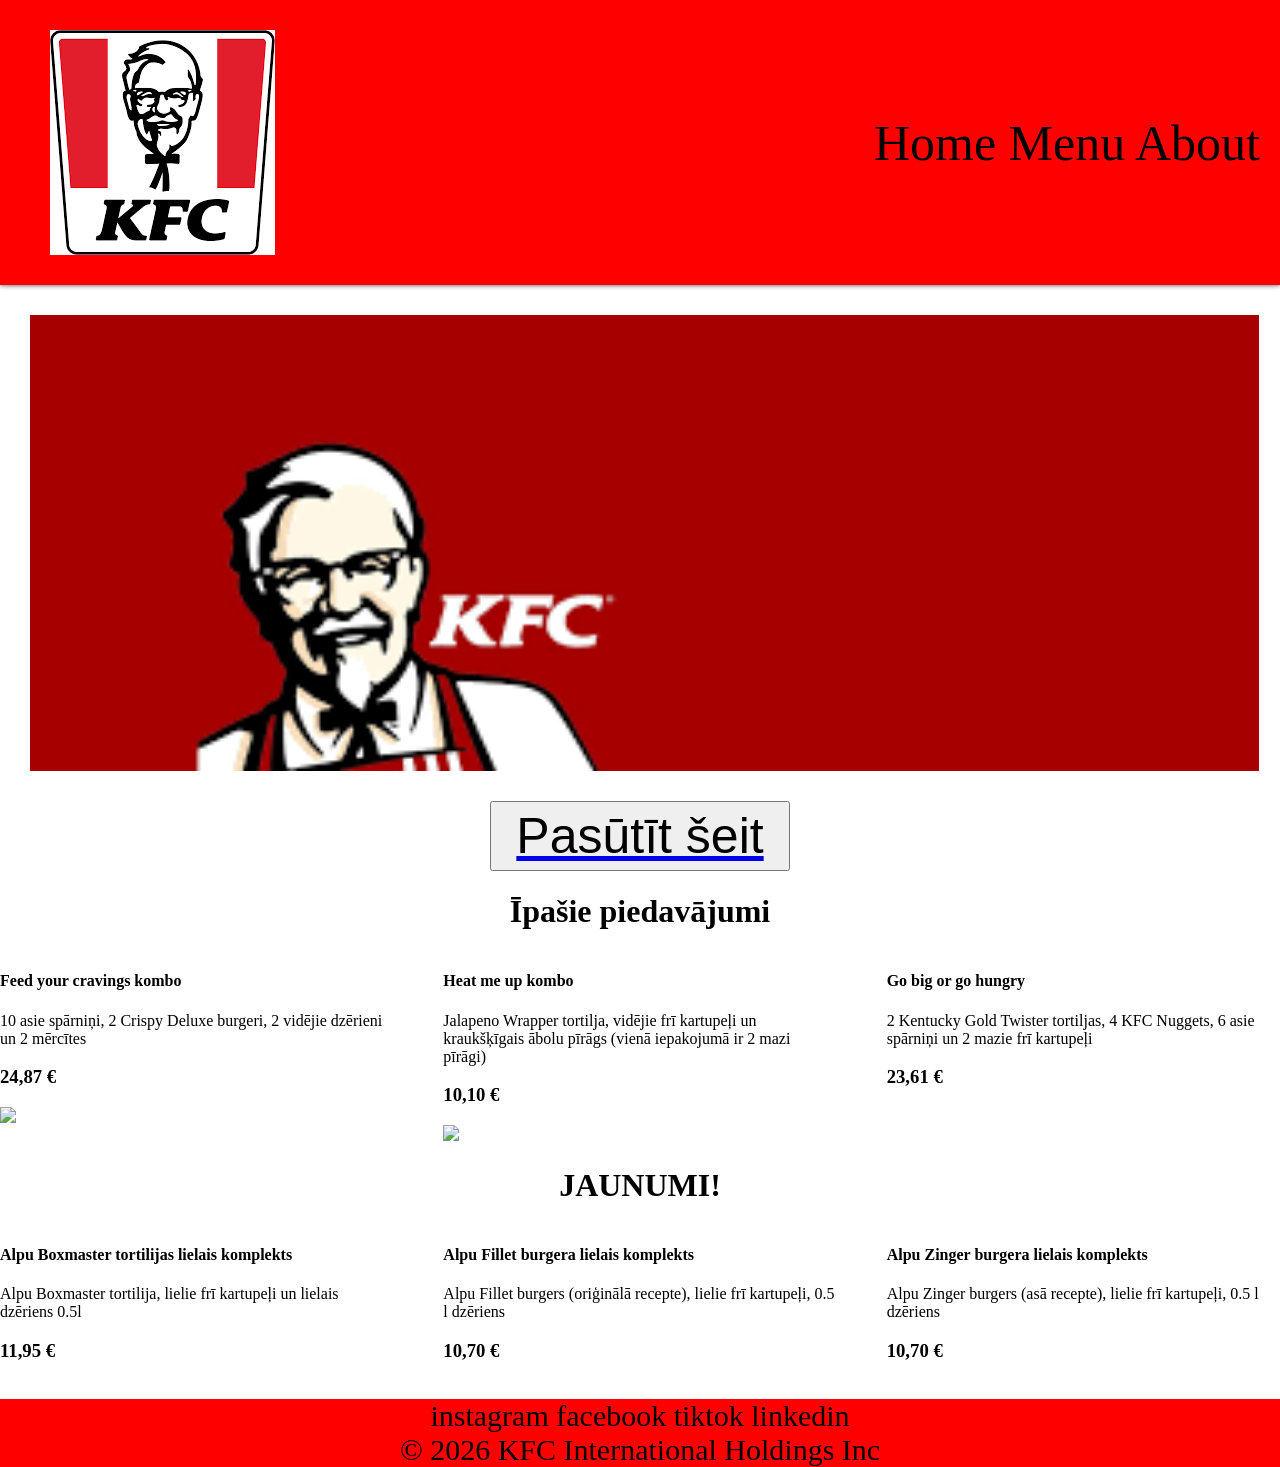
==== index.html @ 99f7d8af "Rename KFC.html to index.html" ====
<!DOCTYPE html>
<html lang="en">
<head>
<title>Restaurant</title>
<link rel="stylesheet" href="StyleKFC.css">
</head>
<body>
    <header>
        <img src="[data-uri]" alt="KFC Logo">
        <form>
            <a href="https://global.kfc.com/">Home</a>
            <a href="https://kfc.lv/en/">Menu</a>
            <a href="https://global.kfc.com/company">About</a>
            </form>
    </header>
    <nav>     
<img src="[data-uri]" alt="">
    </nav>
    <main>
        <a href="https://wolt.com/lv/lva/riga/search?q=KFC&target=venues">
            <button>Pasūtīt šeit</button>
        </a>

        <h1>Īpašie piedavājumi</h1>
        <div class="offers">

            <div class="card">
              <h4>Feed your cravings kombo</h4> 
              <p>10 asie spārniņi, 2 Crispy Deluxe burgeri, 2 vidējie dzērieni un 2 mērcītes</p> <h3>24,87 €</h3>
              <img src="https://imageproxy.wolt.com/menu/menu-images/5da879940f9ec4fe445d004a/efcf650a-fa7f-11f0-9d9f-ce13f0e96512_wolt_20feed_20your_20cravings_20combo.png?w=600">
            </div>
          
            <div class="card">
              <h4>Heat me up kombo</h4>
              <p>Jalapeno Wrapper tortilja, vidējie frī kartupeļi un kraukšķīgais ābolu pīrāgs (vienā iepakojumā ir 2 mazi pīrāgi)</p> <h3>10,10 €</h3>
              <img src="https://imageproxy.wolt.com/menu/menu-images/5da879940f9ec4fe445d004a/efd0b5ae-fa7f-11f0-9d9f-ce13f0e96512_wolt_20heat_20me_20up.png?w=600">
            </div>

            <div class="card">
                <h4>Go big or go hungry</h4>
                <p>2 Kentucky Gold Twister tortiljas, 4 KFC Nuggets, 6 asie spārniņi un 2 mazie frī kartupeļi</p> <h3>23,61 €</h3>
                <img src="https://imageproxy.wolt.com/menu/menu-images/5da879940f9ec4fe445d004a/efd201fc-fa7f-11f0-9d9f-ce13f0e96512_wolt_20go_20big_20or_20go_20hungry.png?w=600" alt="">
            </div>
        </div>
                   <h1>JAUNUMI!</h1>
            
                   <div class="offers">
            <div class="card">
                <h4>Alpu Boxmaster tortilijas lielais komplekts</h4>
                <p>Alpu Boxmaster tortilija, lielie frī kartupeļi un lielais dzēriens 0.5l</p> <h3>11,95 €</h3>
                <img src="https://imageproxy.wolt.com/menu/menu-images/5b0bbd177b1c0f000ba47c51/f94fffdc-badc-11f0-ac01-8a84834fa0e4_wolt_20alpine_20boxmaster_20l_20meal.jpg?w=600" alt="">
            </div>
            <div class="card">
                <h4>Alpu Fillet burgera lielais komplekts</h4>
                <p>Alpu Fillet burgers (oriģinālā recepte), lielie frī kartupeļi, 0.5 l dzēriens</p> <h3>10,70 €</h3>
                <img src="https://imageproxy.wolt.com/menu/menu-images/5b0bbd177b1c0f000ba47c51/f93efde0-badc-11f0-ac01-8a84834fa0e4_wolt_20alpine_20zinger_fillet_20l_20meal.jpg?w=600" alt="">
            </div>
            <div class="card">
                <h4>Alpu Zinger burgera lielais komplekts</h4>
                <p>Alpu Zinger burgers (asā recepte), lielie frī kartupeļi, 0.5 l dzēriens </p> <h3>10,70 €</h3>
                <img src="https://imageproxy.wolt.com/menu/menu-images/5b0bbd177b1c0f000ba47c51/f93efde0-badc-11f0-ac01-8a84834fa0e4_wolt_20alpine_20zinger_fillet_20l_20meal.jpg?w=600" alt="">
            </div>
        </div>
    </main>
    <footer>            <form>
                <a href="https://www.instagram.com/kfc.latvija/">instagram</a>
                <a href="https://www.facebook.com/KFC.Latvija">facebook</a>
                <a href="https://www.tiktok.com/@kfc_latvija">tiktok</a>
                <a href="https://www.linkedin.com/company/kfc-baltics/">linkedin</a>
            </form>
</footer>
    <footer>© 2026 KFC International Holdings Inc</footer>
</body>
</html>
---- StyleKFC.css ----
body {
    background-color: #ffffff;
  margin: 0;
  padding: 0;
}

header{
    display: flex;
    flex-direction: row;
    justify-content: space-between;
    align-items: center;
    padding-inline: 20px;
    background-color: rgb(255, 0, 0);
    box-shadow: 0px 0px 5px 0px rgba(0, 0, 0, 0.75);
    font-size: 50px;
}
header img{
    margin-left: 0;
    display: block;
    padding: 30px;
}

header a {
  color: black;
  text-decoration: none;
  background-color: rgb(255, 0, 0);
  width: 100%;
  text-align: center;
  flex-direction: row;
}
nav img {
   margin: 0;
   display: block;
   padding: 30px;
  align-items: center;
  width: 96%;
  height: 100%;
  display: block;
}
button{
  width: 300px;
  height: 70px;
  font-size: 50px;
}
main button{
  display: block;
  margin: auto;
}



.offers{
  display: flex;
  justify-content: space-around;
  gap: 50px;
}

.card{
  width: 450px;
}

.card img{
  width: 100%;
}

h1{
  text-align: center;
}
footer{
display: flex;
color: black;
justify-content: center;
background-color: rgb(255, 0, 0);
font-size: 30px;
text-decoration: none;
}
footer a{
  color: black;
  text-decoration: none;
}
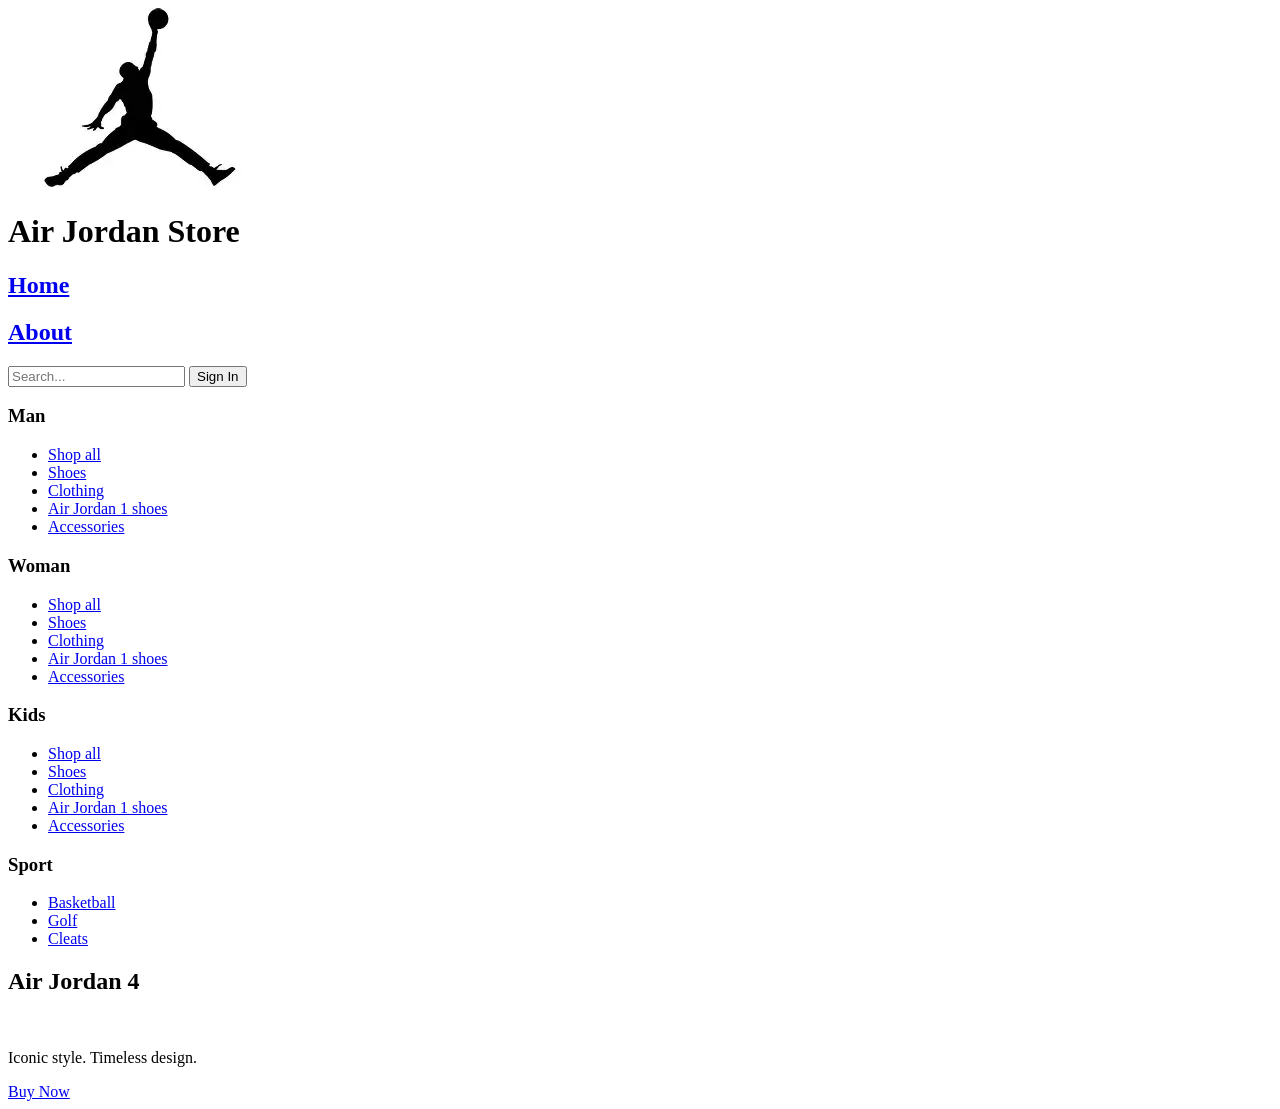
==== commit f5fcb3ec: "Pievienoju mājaslapu drēbju veikalam" ====
--- a/index.html
+++ b/index.html
@@ -1,74 +1,69 @@
 <!DOCTYPE html>
 <html lang="en">
 <head>
-<title>Restaurant</title>
-<link rel="stylesheet" href="StyleKFC.css">
+    <meta charset="UTF-8">
+    <meta name="viewport" content="width=device-width, initial-scale=1.0">
+    <link rel="stylesheet" href="main.css">
+    <title>Document</title>
 </head>
 <body>
     <header>
-        <img src="[data-uri]" alt="KFC Logo">
-        <form>
-            <a href="https://global.kfc.com/">Home</a>
-            <a href="https://kfc.lv/en/">Menu</a>
-            <a href="https://global.kfc.com/company">About</a>
-            </form>
+        <img src="[data-uri]" alt="Jordan logo">
+       <h1>Air Jordan Store</h1>
+        <a href="https://www.nike.com/jordan"><h2>Home</h2></a>
+        <a href="https://en.wikipedia.org/wiki/Air_Jordan"><h2>About</h2></a>
+        <input type="text" placeholder="Search..." class="search-bar">
+        <a href="https://accounts.nike.com/lookup?client_id=4fd2d5e7db76e0f85a6bb56721bd51df&redirect_uri=https://www.nike.com/auth/login&response_type=code&scope=openid%20nike.digital%20profile%20email%20phone%20flow%20country&state=5dd7658aee6a4a908328cdfddc42a113&ui_locales=en-US&code_challenge=cQ7cq3FR-IwL6ada1iKkRweam5x-0pwlZRvOvP4HV8w&code_challenge_method=S256">
+        <button>Sign In</button>
+            </a>
     </header>
-    <nav>     
-<img src="[data-uri]" alt="">
+    <nav>
+        <div>
+            <h3>Man</h3>
+        <ul class="menu">
+        <li><a href="https://www.nike.com/w/mens-jordan-37eefznik1" class="Man">Shop all</a></li>
+        <li><a href="https://www.nike.com/w/jordan-shoes-37eefzy7ok" class="Man">Shoes</a></li>
+        <li><a href="https://www.nike.com/w/mens-jordan-clothing-37eefz6ymx6znik1" class="Man">Clothing</a></li>
+        <li><a href="https://www.nike.com/w/mens-jordan-1-shoes-4fokyznik1zy7ok" class="Man">Air Jordan 1 shoes</a></li>
+        <li><a href="https://www.nike.com/w/jordan-accessories-equipment-37eefzawwpw" class="Man">Accessories</a></li>
+        </ul>
+        </div>
+        <div>
+            <h3>Woman</h3>
+        <ul class="menu">
+        <li><a href="https://www.nike.com/w/womens-jordan-37eefz5e1x6" class="Woman">Shop all</a></li>
+        <li><a href="https://www.nike.com/w/womens-jordan-shoes-37eefz5e1x6zy7ok" class="Woman">Shoes</a></li>
+        <li><a href="https://www.nike.com/w/womens-jordan-clothing-37eefz5e1x6z6ymx6" class="Woman">Clothing</a></li>
+        <li><a href="https://www.nike.com/w/womens-jordan-1-shoes-4fokyz5e1x6zy7ok" class="Woman">Air Jordan 1 shoes</a></li>
+        <li><a href="https://www.nike.com/w/jordan-accessories-equipment-37eefzawwpw" class="Woman">Accessories</a></li>
+        </ul>
+        </div>
+        <div>
+            <h3>Kids</h3>
+            <ul class="menu">
+                <li><a href="https://www.nike.com/w/kids-jordan-37eefzv4dh" class="kids">Shop all</a></li>
+                <li><a href="https://www.nike.com/w/kids-jordan-shoes-37eefzv4dhzy7ok" class="kids">Shoes</a></li>
+                <li><a href="https://www.nike.com/w/kids-jordan-clothing-37eefz6ymx6zv4dh" class="kids">Clothing</a></li>
+                <li><a href="https://www.nike.com/w/jordan-1-shoes-1onraz3aqegz4fokyzy7ok" class="kids">Air Jordan 1 shoes</a></li>
+                <li><a href="https://www.nike.com/w/jordan-accessories-equipment-37eefzawwpw" class="kids">Accessories</a></li>
+            </ul>
+        </div>
+        <div>
+            <h3>Sport</h3>
+            <ul class="menu">
+                <li><a href="https://www.nike.com/w/jordan-basketball-37eefz3glsm">Basketball</a></li>
+                <li><a href="https://www.nike.com/w/jordan-golf-23q9wz37eef">Golf</a></li>
+                <li><a href="https://www.nike.com/w/jordan-cleats-spikes-37eefz5ufbh">Cleats</a></li>
+            </ul>
+        </div>
     </nav>
-    <main>
-        <a href="https://wolt.com/lv/lva/riga/search?q=KFC&target=venues">
-            <button>Pasūtīt šeit</button>
-        </a>
-
-        <h1>Īpašie piedavājumi</h1>
-        <div class="offers">
-
-            <div class="card">
-              <h4>Feed your cravings kombo</h4> 
-              <p>10 asie spārniņi, 2 Crispy Deluxe burgeri, 2 vidējie dzērieni un 2 mērcītes</p> <h3>24,87 €</h3>
-              <img src="https://imageproxy.wolt.com/menu/menu-images/5da879940f9ec4fe445d004a/efcf650a-fa7f-11f0-9d9f-ce13f0e96512_wolt_20feed_20your_20cravings_20combo.png?w=600">
-            </div>
-          
-            <div class="card">
-              <h4>Heat me up kombo</h4>
-              <p>Jalapeno Wrapper tortilja, vidējie frī kartupeļi un kraukšķīgais ābolu pīrāgs (vienā iepakojumā ir 2 mazi pīrāgi)</p> <h3>10,10 €</h3>
-              <img src="https://imageproxy.wolt.com/menu/menu-images/5da879940f9ec4fe445d004a/efd0b5ae-fa7f-11f0-9d9f-ce13f0e96512_wolt_20heat_20me_20up.png?w=600">
-            </div>
-
-            <div class="card">
-                <h4>Go big or go hungry</h4>
-                <p>2 Kentucky Gold Twister tortiljas, 4 KFC Nuggets, 6 asie spārniņi un 2 mazie frī kartupeļi</p> <h3>23,61 €</h3>
-                <img src="https://imageproxy.wolt.com/menu/menu-images/5da879940f9ec4fe445d004a/efd201fc-fa7f-11f0-9d9f-ce13f0e96512_wolt_20go_20big_20or_20go_20hungry.png?w=600" alt="">
-            </div>
-        </div>
-                   <h1>JAUNUMI!</h1>
-            
-                   <div class="offers">
-            <div class="card">
-                <h4>Alpu Boxmaster tortilijas lielais komplekts</h4>
-                <p>Alpu Boxmaster tortilija, lielie frī kartupeļi un lielais dzēriens 0.5l</p> <h3>11,95 €</h3>
-                <img src="https://imageproxy.wolt.com/menu/menu-images/5b0bbd177b1c0f000ba47c51/f94fffdc-badc-11f0-ac01-8a84834fa0e4_wolt_20alpine_20boxmaster_20l_20meal.jpg?w=600" alt="">
-            </div>
-            <div class="card">
-                <h4>Alpu Fillet burgera lielais komplekts</h4>
-                <p>Alpu Fillet burgers (oriģinālā recepte), lielie frī kartupeļi, 0.5 l dzēriens</p> <h3>10,70 €</h3>
-                <img src="https://imageproxy.wolt.com/menu/menu-images/5b0bbd177b1c0f000ba47c51/f93efde0-badc-11f0-ac01-8a84834fa0e4_wolt_20alpine_20zinger_fillet_20l_20meal.jpg?w=600" alt="">
-            </div>
-            <div class="card">
-                <h4>Alpu Zinger burgera lielais komplekts</h4>
-                <p>Alpu Zinger burgers (asā recepte), lielie frī kartupeļi, 0.5 l dzēriens </p> <h3>10,70 €</h3>
-                <img src="https://imageproxy.wolt.com/menu/menu-images/5b0bbd177b1c0f000ba47c51/f93efde0-badc-11f0-ac01-8a84834fa0e4_wolt_20alpine_20zinger_fillet_20l_20meal.jpg?w=600" alt="">
-            </div>
-        </div>
-    </main>
-    <footer>            <form>
-                <a href="https://www.instagram.com/kfc.latvija/">instagram</a>
-                <a href="https://www.facebook.com/KFC.Latvija">facebook</a>
-                <a href="https://www.tiktok.com/@kfc_latvija">tiktok</a>
-                <a href="https://www.linkedin.com/company/kfc-baltics/">linkedin</a>
-            </form>
-</footer>
-    <footer>© 2026 KFC International Holdings Inc</footer>
+    <section class="hero">
+     <div class="hero-content">
+    <h1>Air Jordan 4</h1>
+    <img src="" alt="">
+    <p>Iconic style. Timeless design.</p>
+    <a href="https://www.nike.com/t/air-jordan-4-retro-flight-club-mens-shoes-PlqxvPPn/IM4002-100" class="btn">Buy Now</a>
+  </div>
+</section>
 </body>
-</html>
+</html>
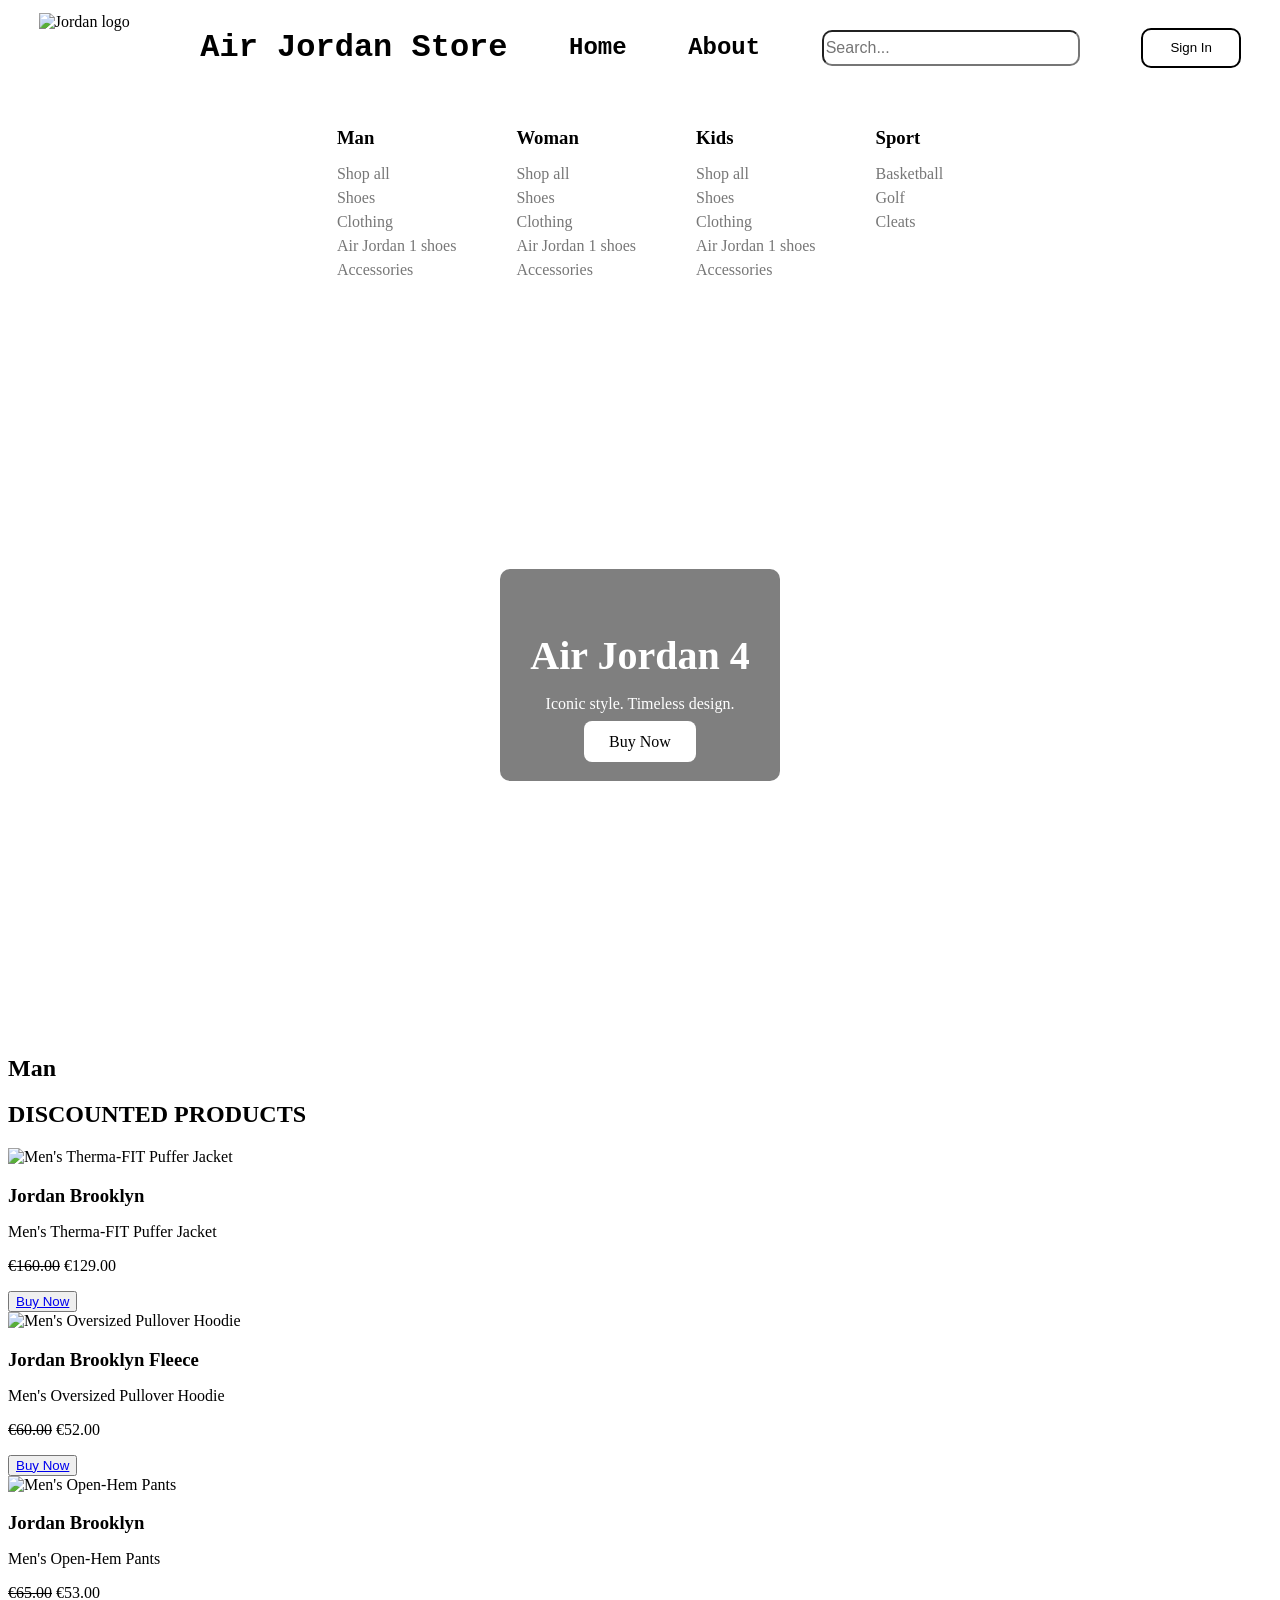
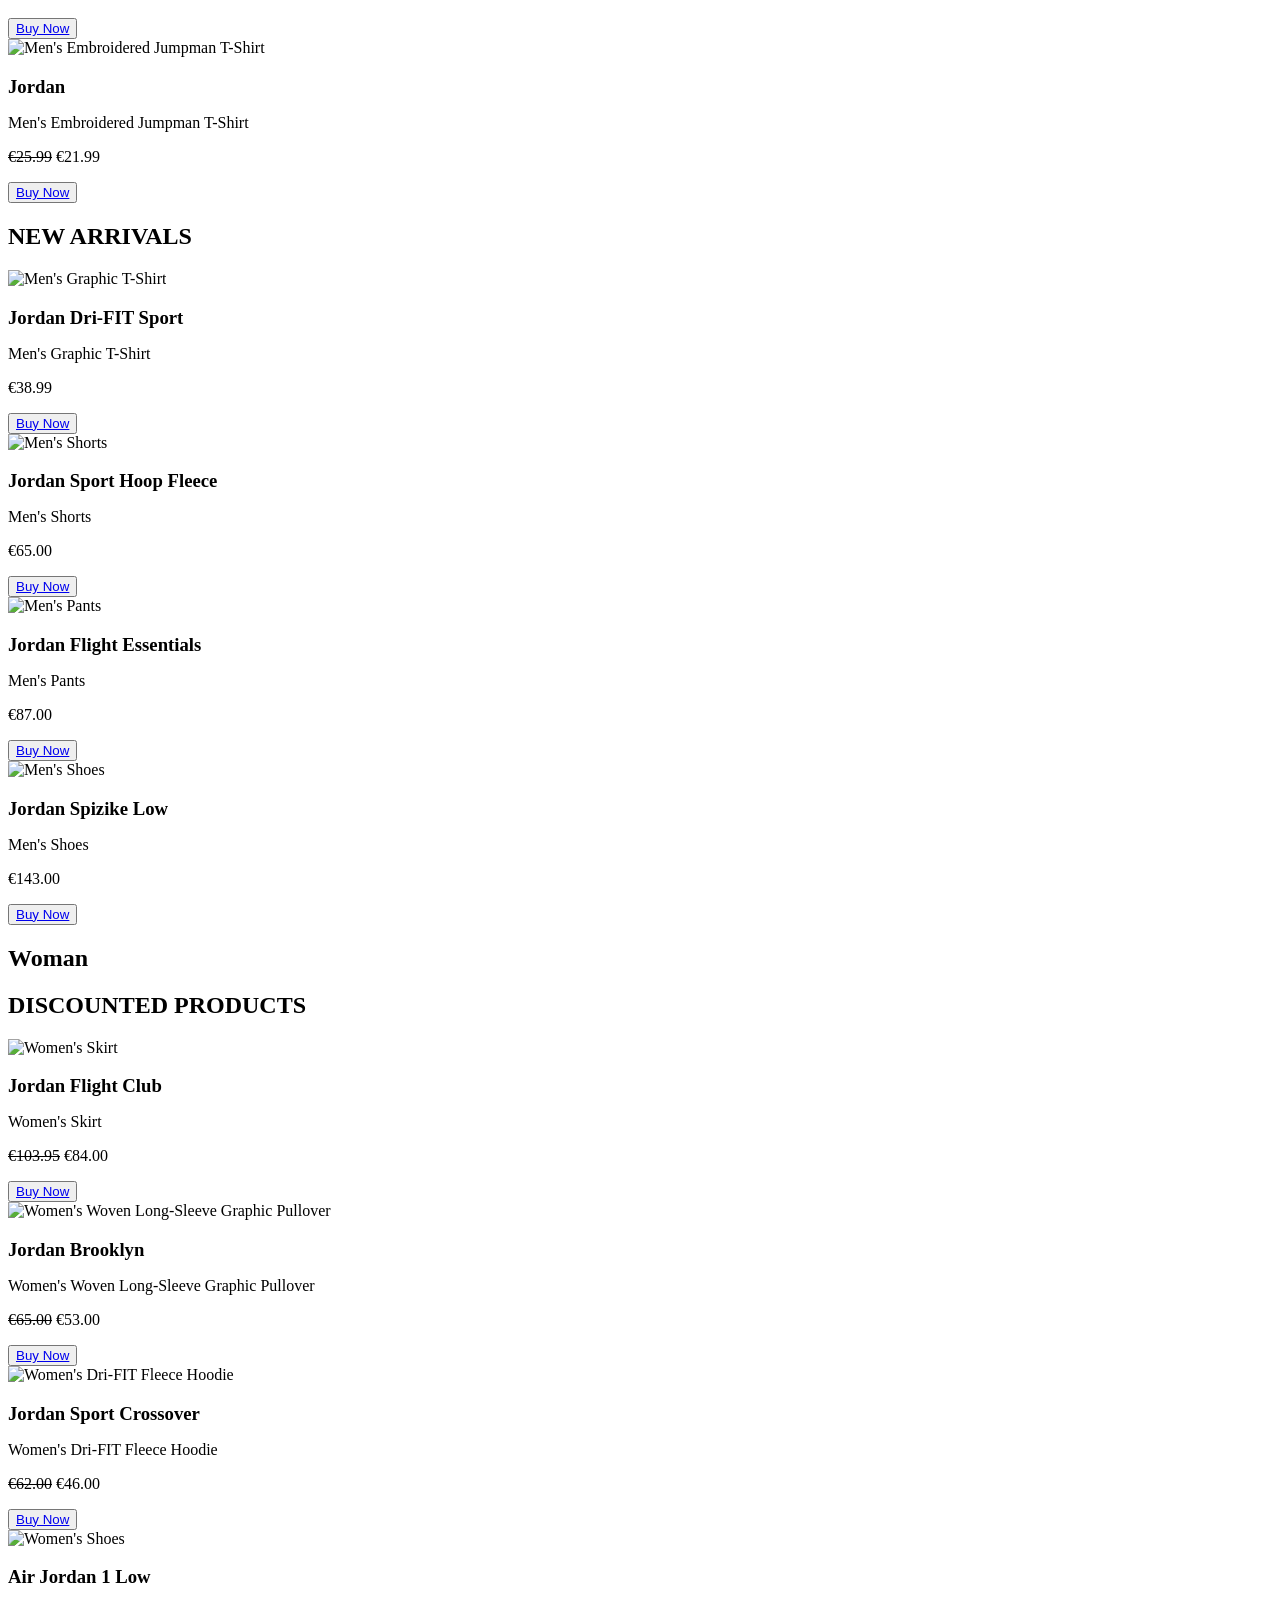
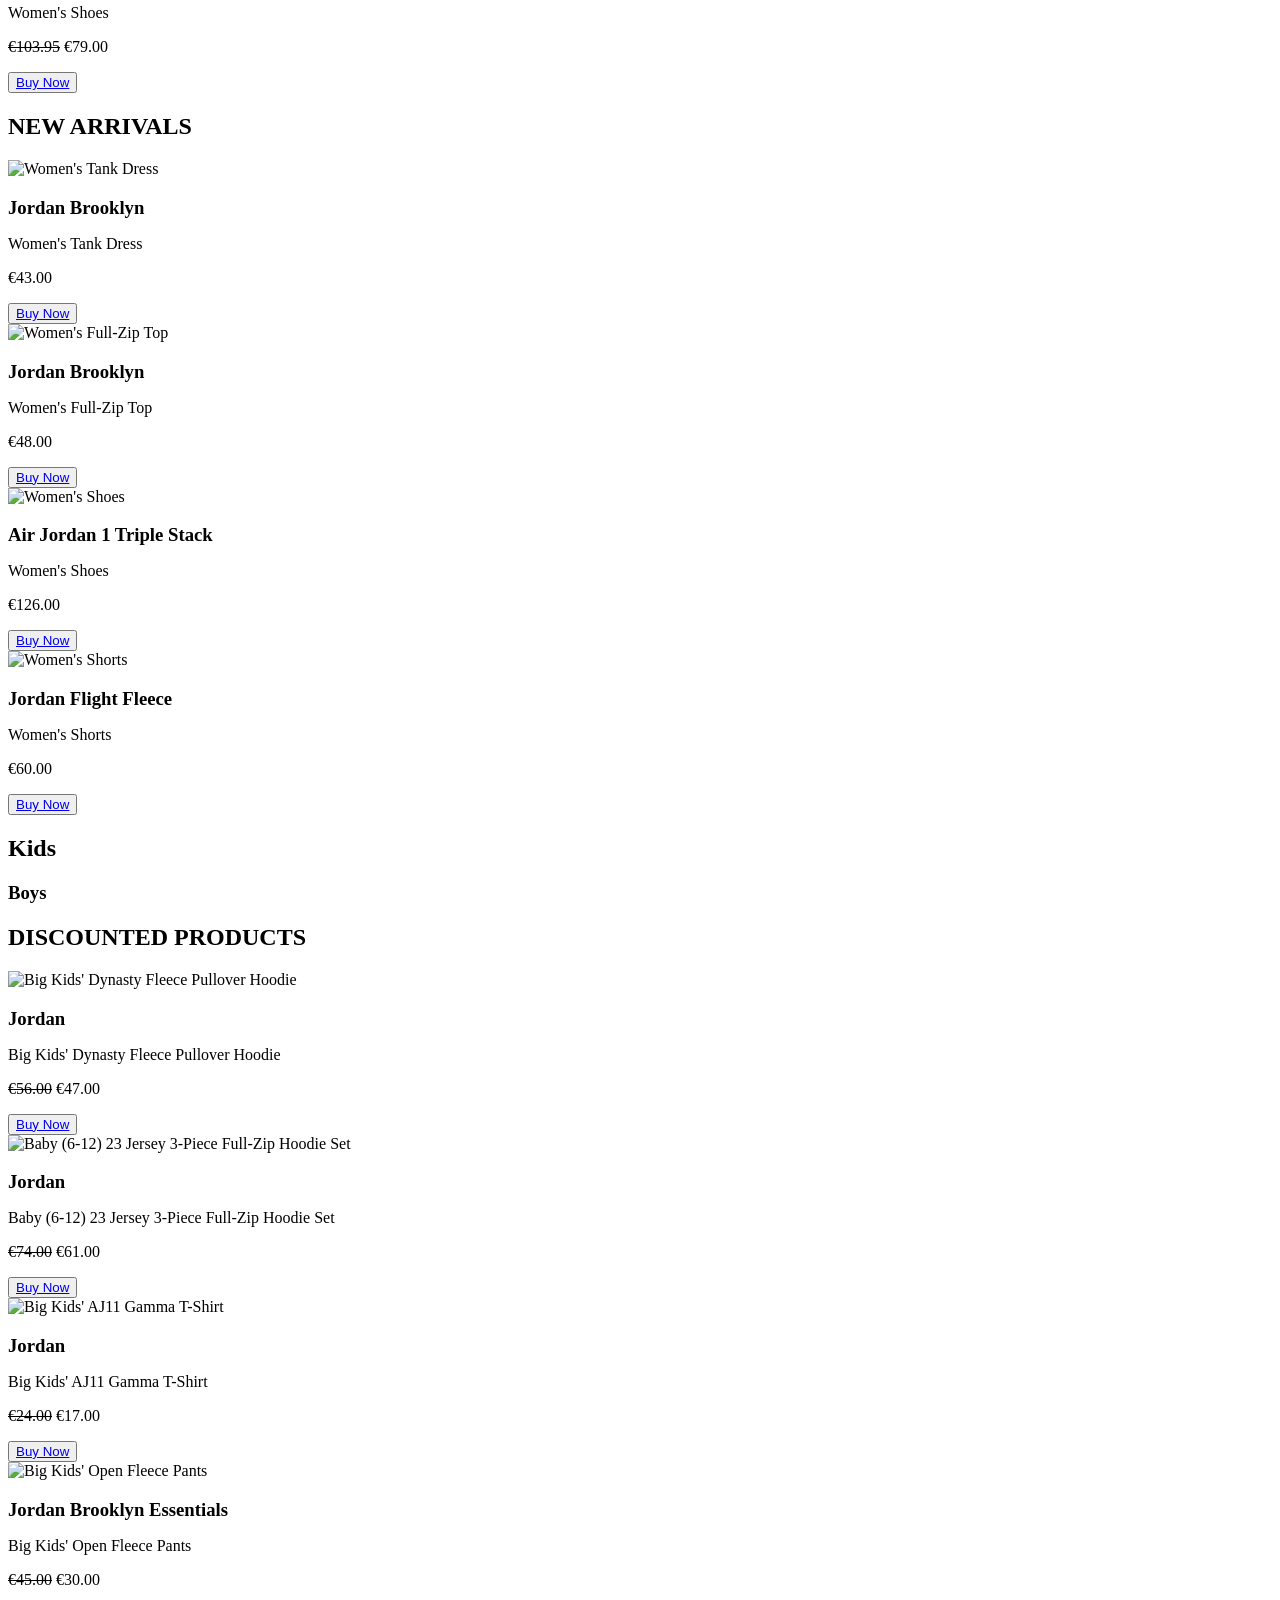
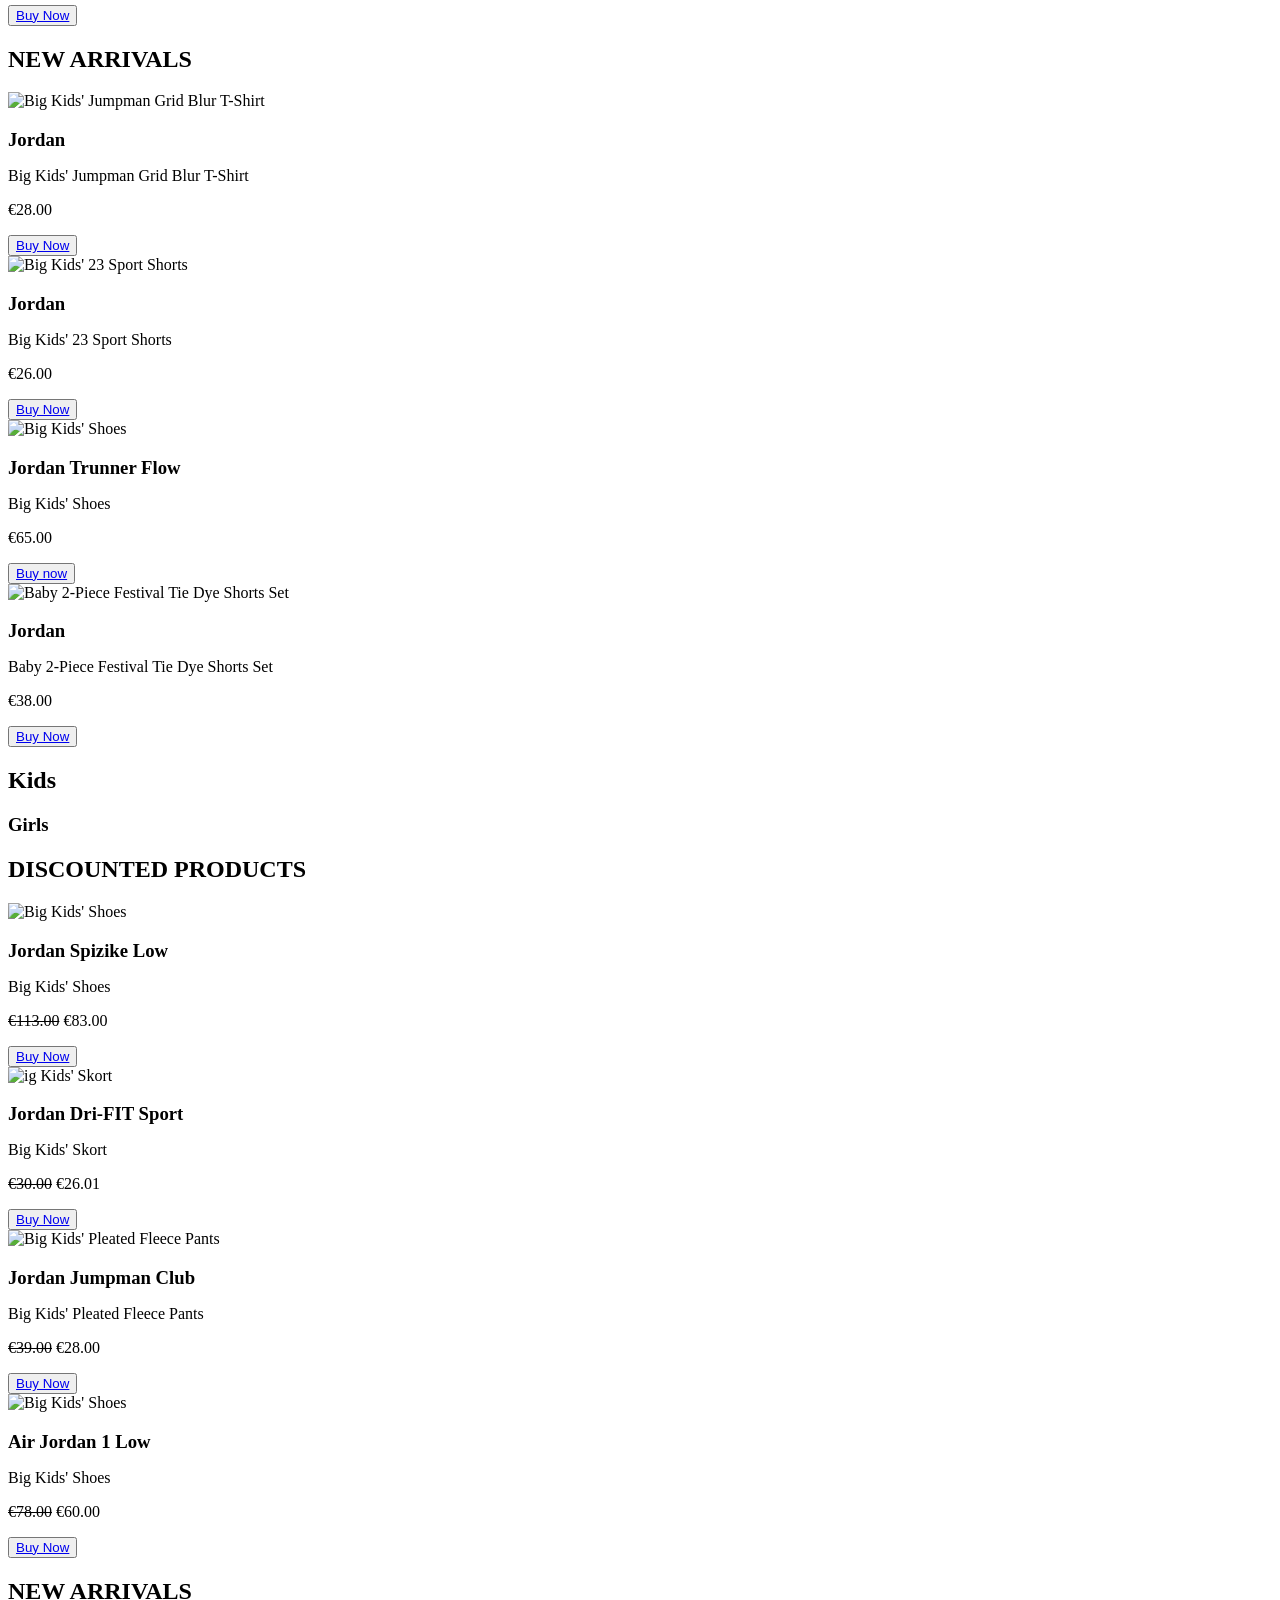
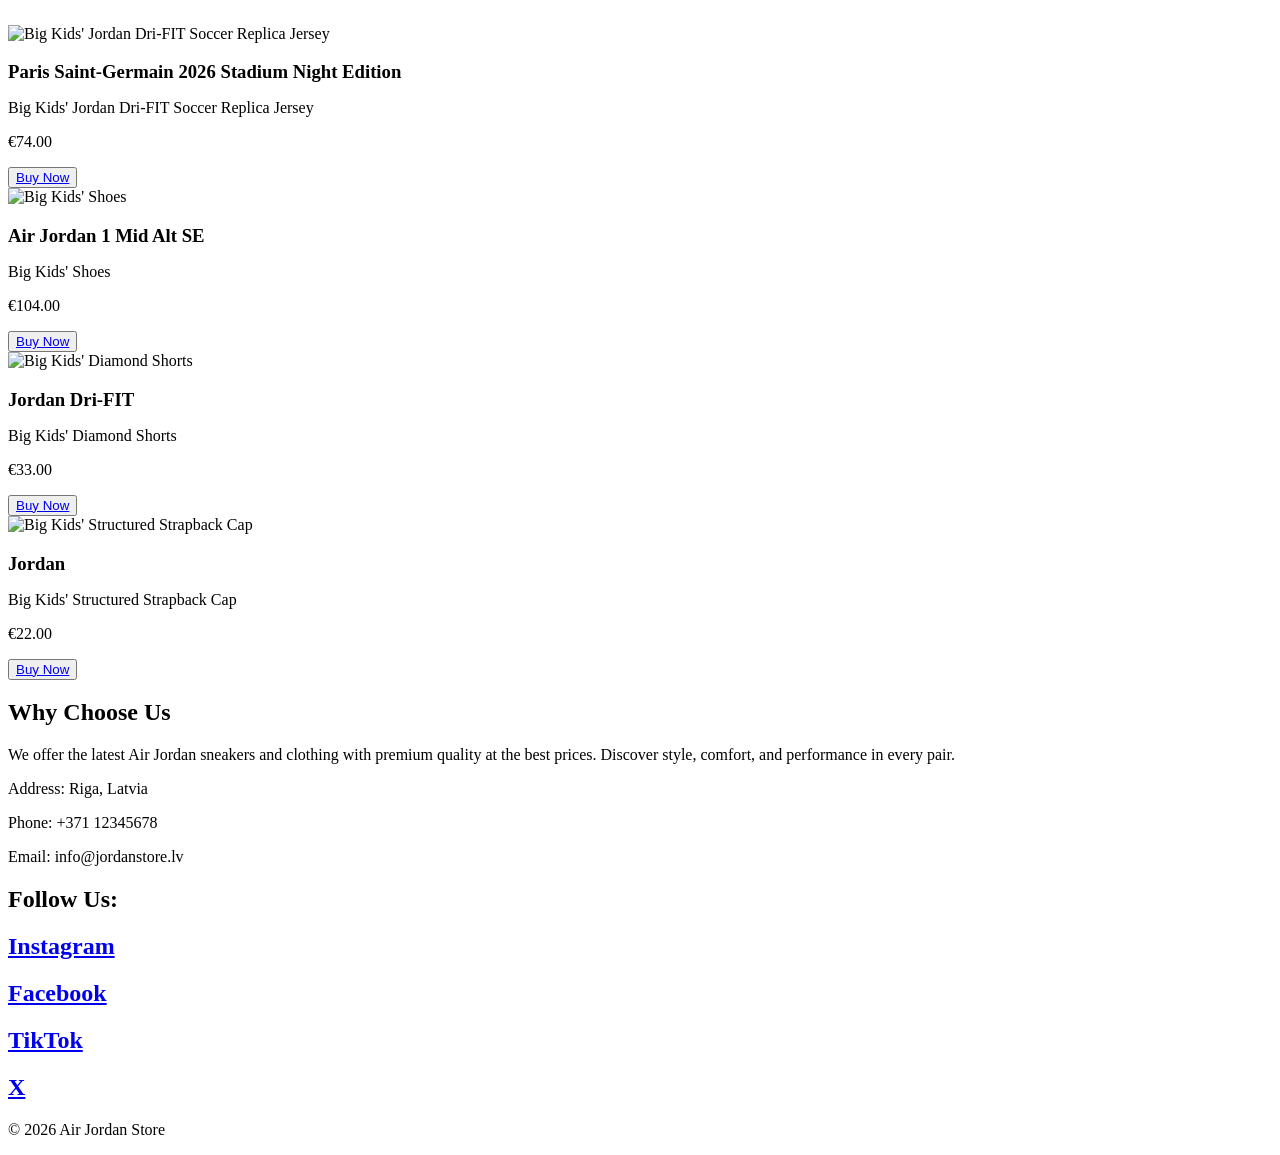
==== commit 74a6f23a: "Pabeidzu galveno mājaslapas saturu" ====
--- a/index.html
+++ b/index.html
@@ -8,7 +8,7 @@
 </head>
 <body>
     <header>
-        <img src="[data-uri]" alt="Jordan logo">
+        <img src="sticker.webp" alt="Jordan logo">
        <h1>Air Jordan Store</h1>
         <a href="https://www.nike.com/jordan"><h2>Home</h2></a>
         <a href="https://en.wikipedia.org/wiki/Air_Jordan"><h2>About</h2></a>
@@ -57,13 +57,348 @@
             </ul>
         </div>
     </nav>
+    <main>
     <section class="hero">
      <div class="hero-content">
     <h1>Air Jordan 4</h1>
-    <img src="" alt="">
     <p>Iconic style. Timeless design.</p>
     <a href="https://www.nike.com/t/air-jordan-4-retro-flight-club-mens-shoes-PlqxvPPn/IM4002-100" class="btn">Buy Now</a>
   </div>
 </section>
+<section class="products-section">
+    <h1>Man</h1>
+  <h2>DISCOUNTED PRODUCTS</h2>
+
+  <div class="products-row">
+    <div class="product-card">
+      <img src="https://static.nike.com/a/images/t_web_pdp_535_v2/f_auto,u_126ab356-44d8-4a06-89b4-fcdcc8df0245,c_scale,fl_relative,w_1.0,h_1.0,fl_layer_apply/fd023647-1fa1-49a8-a5eb-e1b20311a7a3/M+J+BRK+PUFFER+JKT.png" alt="Men's Therma-FIT Puffer Jacket">
+      <h3>Jordan Brooklyn</h3>
+      <p>Men's Therma-FIT Puffer Jacket</p>
+      <p><del>€160.00</del> €129.00</p>
+      <button><a href="https://www.nike.com/t/jordan-brooklyn-mens-therma-fit-puffer-jacket-SKwkR1/HV0532-010">Buy Now</a></button>
+    </div>
+
+    <div class="product-card">
+      <img src="https://static.nike.com/a/images/t_web_pdp_535_v2/f_auto,u_126ab356-44d8-4a06-89b4-fcdcc8df0245,c_scale,fl_relative,w_1.0,h_1.0,fl_layer_apply/6db3980e-b977-4542-9789-cab8ea3cbe88/M+J+BRK+OVS+PO+HD.png" alt="Men's Oversized Pullover Hoodie">
+      <h3>Jordan Brooklyn Fleece</h3>
+      <p>Men's Oversized Pullover Hoodie</p>
+      <p><del>€60.00</del> €52.00</p>
+     <button><a href="https://www.nike.com/t/jordan-brooklyn-fleece-mens-oversized-pullover-hoodie-8TFjCq/IB7235-497">Buy Now</a></button>
+    </div>
+
+    <div class="product-card">
+      <img src="https://static.nike.com/a/images/t_web_pdp_535_v2/f_auto,u_126ab356-44d8-4a06-89b4-fcdcc8df0245,c_scale,fl_relative,w_1.0,h_1.0,fl_layer_apply/d90442b3-778d-435c-852e-e81a9b81895d/M+J+BRK+VT+OH+PNT+BB.png" alt="Men's Open-Hem Pants">
+      <h3>Jordan Brooklyn</h3>
+      <p>Men's Open-Hem Pants</p>
+      <p><del>€65.00</del> €53.00</p>
+      <button><a href="https://www.nike.com/t/jordan-brooklyn-mens-open-hem-pants-mq9ZyvzS/IO9825-050">Buy Now</a></button>
+    </div>
+
+    <div class="product-card">
+      <img src="https://static.nike.com/a/images/t_web_pdp_535_v2/f_auto,u_126ab356-44d8-4a06-89b4-fcdcc8df0245,c_scale,fl_relative,w_1.0,h_1.0,fl_layer_apply/66d23bfa-af49-4c2c-b9fa-54a453a5844b/M+J+JUMPMAN+EMB+SS+CREW.png" alt="Men's Embroidered Jumpman T-Shirt">
+      <h3>Jordan</h3>
+      <p>Men's Embroidered Jumpman T-Shirt</p>
+      <p><del>€25.99</del> €21.99</p>
+      <button><a href="https://www.nike.com/t/jordan-mens-embroidered-jumpman-t-shirt-mYGbDaiy/IF5566-464">Buy Now</a></button>
+    </div>
+  </div>
+</section>
+
+<section class="products-section">
+  <h2>NEW ARRIVALS</h2>
+
+  <div class="products-row">
+    <div class="product-card">
+      <img src="https://static.nike.com/a/images/t_web_pdp_535_v2/f_auto,u_126ab356-44d8-4a06-89b4-fcdcc8df0245,c_scale,fl_relative,w_1.0,h_1.0,fl_layer_apply/e1f2e4c6-4c66-4bdc-801e-56c24503140a/M+J+DF+SPT+STMT+GFX+SS+CREW.png" alt="Men's Graphic T-Shirt">
+      <h3>Jordan Dri-FIT Sport</h3>
+      <p>Men's Graphic T-Shirt</p>
+      <p>€38.99</p>
+      <button><a href="https://www.nike.com/t/jordan-dri-fit-sport-mens-graphic-t-shirt-nLvKG4Dh/IV2018-010">Buy Now</a></button>
+    </div>
+
+    <div class="product-card">
+      <img src="https://static.nike.com/a/images/t_web_pdp_535_v2/f_auto,u_126ab356-44d8-4a06-89b4-fcdcc8df0245,c_scale,fl_relative,w_1.0,h_1.0,fl_layer_apply/07134dc4-5089-4fb1-a9c2-af76aec30571/M+J+DF+SPT+HOOP+FLC+SHORT.png" alt="Men's Shorts">
+      <h3>Jordan Sport Hoop Fleece </h3>
+      <p>Men's Shorts</p>
+      <p>€65.00</p>
+      <button><a href="https://www.nike.com/t/jordan-sport-hoop-fleece-mens-shorts-4bNY8mOo/IQ3800-050">Buy Now</a></button>
+    </div>
+
+    <div class="product-card">
+      <img src="https://static.nike.com/a/images/t_web_pdp_535_v2/f_auto,u_126ab356-44d8-4a06-89b4-fcdcc8df0245,c_scale,fl_relative,w_1.0,h_1.0,fl_layer_apply/e0b67f3c-743b-42c5-bcd9-c19062d98a4a/M+J+FLT+ESS+PANT.png" alt="Men's Pants">
+      <h3>Jordan Flight Essentials</h3>
+      <p>Men's Pants</p>
+      <p>€87.00</p>
+      <button><a href="https://www.nike.com/t/jordan-flight-essentials-mens-pants-6Y32qgxb/IF1818-247">Buy Now</a></button>
+    </div>
+
+    <div class="product-card">
+      <img src="https://static.nike.com/a/images/t_web_pdp_535_v2/f_auto,u_126ab356-44d8-4a06-89b4-fcdcc8df0245,c_scale,fl_relative,w_1.0,h_1.0,fl_layer_apply/f014625e-1a1d-4944-8395-46a07841a794/JORDAN+SPIZIKE+LOW.png" alt="Men's Shoes">
+      <h3>Jordan Spizike Low</h3>
+      <p>Men's Shoes</p>
+      <p>€143.00</p>
+      <button><a href="https://www.nike.com/t/jordan-spizike-low-mens-shoes-E3tPjSZP/FQ1759-141">Buy Now</a></button>
+    </div>
+  </div>
+</section>
+<section class="products-section">
+    <h1>Woman</h1>
+  <h2>DISCOUNTED PRODUCTS</h2>
+
+  <div class="products-row">
+    <div class="product-card">
+      <img src="https://static.nike.com/a/images/t_web_pdp_535_v2/f_auto,u_126ab356-44d8-4a06-89b4-fcdcc8df0245,c_scale,fl_relative,w_1.0,h_1.0,fl_layer_apply/93d0fbe6-89f2-4f1c-9155-a22460c0d468/W+J+FLT+CLB+SKIRT.png" alt="Women's Skirt">
+      <h3>Jordan Flight Club</h3>
+      <p>Women's Skirt</p>
+      <p><del>€103.95</del> €84.00</p>
+      <button><a href="https://www.nike.com/t/jordan-flight-club-womens-skirt-Oxr5QIFH/IF0944-110">Buy Now</a></button>
+    </div>
+
+    <div class="product-card">
+      <img src="https://static.nike.com/a/images/t_web_pdp_535_v2/f_auto,u_126ab356-44d8-4a06-89b4-fcdcc8df0245,c_scale,fl_relative,w_1.0,h_1.0,fl_layer_apply/33126451-0c61-4bb4-addb-346aa77582da/W+J+BRK+LS+WOVEN+PO+GFX.png" alt="Women's Woven Long-Sleeve Graphic Pullover">
+      <h3>Jordan Brooklyn</h3>
+      <p>Women's Woven Long-Sleeve Graphic Pullover</p>
+      <p><del>€65.00</del> €53.00</p>
+      <button><a href="https://www.nike.com/t/jordan-brooklyn-womens-woven-long-sleeve-graphic-pullover-GhFchiYU/IF1077-010">Buy Now</a></button>
+    </div>
+
+    <div class="product-card">
+      <img src="https://static.nike.com/a/images/t_web_pdp_535_v2/f_auto,u_126ab356-44d8-4a06-89b4-fcdcc8df0245,c_scale,fl_relative,w_1.0,h_1.0,fl_layer_apply/b0626fac-df02-4b48-ade8-e6eb77b6f275/W+J+SPT+DF+CSVR+FLC+HOODIE.png" alt="Women's Dri-FIT Fleece Hoodie">
+      <h3>Jordan Sport Crossover</h3>
+      <p>Women's Dri-FIT Fleece Hoodie</p>
+      <p><del>€62.00</del> €46.00</p>
+      <button><a href="https://www.nike.com/t/jordan-sport-crossover-womens-dri-fit-fleece-hoodie-3XDZ7b/IB2498-573">Buy Now</a></button>
+    </div>
+
+    <div class="product-card">
+      <img src="https://static.nike.com/a/images/t_web_pdp_535_v2/f_auto,u_126ab356-44d8-4a06-89b4-fcdcc8df0245,c_scale,fl_relative,w_1.0,h_1.0,fl_layer_apply/8a2da5a1-85f0-4534-a135-de00f9e91ed9/WMNS+AIR+JORDAN+1+LOW.png" alt="Women's Shoes">
+      <h3>Air Jordan 1 Low</h3>
+      <p>Women's Shoes</p>
+      <p><del>€103.95</del> €79.00</p>
+      <button><a href="https://www.nike.com/t/air-jordan-1-low-womens-shoes-rJrHLw/DC0774-300">Buy Now</a></button>
+    </div>
+  </div>
+</section>
+
+<section class="products-section">
+  <h2>NEW ARRIVALS</h2>
+
+  <div class="products-row">
+    <div class="product-card">
+      <img src="https://static.nike.com/a/images/t_web_pdp_535_v2/f_auto,u_126ab356-44d8-4a06-89b4-fcdcc8df0245,c_scale,fl_relative,w_1.0,h_1.0,fl_layer_apply/95197109-adbd-4630-a3ba-223774152198/W+J+BRK+ESS+TANK+DRESS.png" alt="Women's Tank Dress">
+      <h3>Jordan Brooklyn</h3>
+      <p>Women's Tank Dress</p>
+      <p>€43.00</p>
+      <button><a href="https://www.nike.com/t/jordan-brooklyn-womens-tank-dress-r2LBU4WK/IF1389-371">Buy Now</a></button>
+    </div>
+
+    <div class="product-card">
+      <img src="https://static.nike.com/a/images/t_web_pdp_535_v2/f_auto,u_126ab356-44d8-4a06-89b4-fcdcc8df0245,c_scale,fl_relative,w_1.0,h_1.0,fl_layer_apply/e20a65ca-40ca-4738-a1a1-46ee49170202/W+J+BRK+SS+FZ+TOP+GFX.png" alt="Women's Full-Zip Top">
+      <h3>Jordan Brooklyn</h3>
+      <p>Women's Full-Zip Top</p>
+      <p>€48.00</p>
+      <button><a href="https://www.nike.com/t/jordan-brooklyn-womens-full-zip-top-QpGXhTtO/IF1375-100">Buy Now</a></button>
+    </div>
+
+    <div class="product-card">
+      <img src="https://static.nike.com/a/images/t_web_pdp_535_v2/f_auto,u_126ab356-44d8-4a06-89b4-fcdcc8df0245,c_scale,fl_relative,w_1.0,h_1.0,fl_layer_apply/0ddcc4bf-da3d-4370-9620-bfe0ee8a42b8/WMNS+AIR+JORDAN+1+TRIPLE+STACK.png" alt="Women's Shoes">
+      <h3>Air Jordan 1 Triple Stack</h3>
+      <p>Women's Shoes</p>
+      <p>€126.00</p>
+      <button><a href="https://www.nike.com/t/air-jordan-1-triple-stack-womens-shoes-yjnkGjEW/HV8288-101">Buy Now</a></button>
+    </div>
+
+    <div class="product-card">
+      <img src="https://static.nike.com/a/images/t_web_pdp_535_v2/f_auto,u_126ab356-44d8-4a06-89b4-fcdcc8df0245,c_scale,fl_relative,w_1.0,h_1.0,fl_layer_apply/d01d17bd-c2f4-473c-8e20-991dd0de97a6/W+J+FLT+FLC+FT+NOV+SHORT.png" alt="Women's Shorts">
+      <h3>Jordan Flight Fleece</h3>
+      <p>Women's Shorts</p>
+      <p>€60.00</p>
+      <button><a href="https://www.nike.com/t/jordan-flight-fleece-womens-shorts-qZSEExWI/IF1154-247">Buy Now</a></button>
+    </div>
+  </div>
+</section>
+
+<section class="products-section">
+    <h1>Kids</h1>
+    <h3>Boys</h3>
+  <h2>DISCOUNTED PRODUCTS</h2>
+
+  <div class="products-row">
+    <div class="product-card">
+      <img src="https://static.nike.com/a/images/t_web_pdp_535_v2/f_auto,u_126ab356-44d8-4a06-89b4-fcdcc8df0245,c_scale,fl_relative,w_1.0,h_1.0,fl_layer_apply/f317e2fb-2dfc-42ca-accc-4816a2598a20/MJ+DYNASTY+FLC+PO+HOODIE.png" alt="Big Kids' Dynasty Fleece Pullover Hoodie">
+      <h3>Jordan</h3>
+      <p>Big Kids' Dynasty Fleece Pullover Hoodie</p>
+      <p><del>€56.00</del> €47.00</p>
+      <button><a href="https://www.nike.com/t/jordan-big-kids-dynasty-fleece-pullover-hoodie-6p83gLQh/95F522-R78">Buy Now</a></button>
+    </div>
+
+    <div class="product-card">
+      <img src="https://static.nike.com/a/images/t_web_pdp_535_v2/f_auto,u_126ab356-44d8-4a06-89b4-fcdcc8df0245,c_scale,fl_relative,w_1.0,h_1.0,fl_layer_apply/46597621-e141-44d1-b9c6-76d4a38ccf9f/MJ+23+JERSEY+FZ+SET.png" alt="Baby (6-12) 23 Jersey 3-Piece Full-Zip Hoodie Set">
+      <h3>Jordan</h3>
+      <p>Baby (6-12) 23 Jersey 3-Piece Full-Zip Hoodie Set</p>
+      <p><del>€74.00</del> €61.00</p>
+      <button><a href="https://www.nike.com/t/jordan-baby-6-12-23-jersey-3-piece-full-zip-hoodie-set-yo1YpQI8/65F182-023">Buy Now</a></button>
+    </div>
+
+    <div class="product-card">
+      <img src="https://static.nike.com/a/images/t_web_pdp_535_v2/f_auto,u_126ab356-44d8-4a06-89b4-fcdcc8df0245,c_scale,fl_relative,w_1.0,h_1.0,fl_layer_apply/c50f4caa-fed7-4fd6-9f1e-64ba10ef6a77/MJ+BRAND+AJ11+GAMMA+SS+TEE.png" alt="Big Kids' AJ11 Gamma T-Shirt">
+      <h3>Jordan</h3>
+      <p>Big Kids' AJ11 Gamma T-Shirt</p>
+      <p><del>€24.00</del> €17.00</p>
+      <button><a href="https://www.nike.com/t/jordan-big-kids-aj11-gamma-t-shirt-TPTU4H6u/95F464-C87">Buy Now</a></button>
+    </div>
+
+    <div class="product-card">
+      <img src="https://static.nike.com/a/images/t_web_pdp_535_v2/f_auto,u_126ab356-44d8-4a06-89b4-fcdcc8df0245,c_scale,fl_relative,w_1.0,h_1.0,fl_layer_apply/035f37aa-5414-413e-8e2e-8fc287f522ae/MJ+BRKLYN+ESS+OPEN+FLC+PAN.png" alt="Big Kids' Open Fleece Pants">
+      <h3>Jordan Brooklyn Essentials</h3>
+      <p>Big Kids' Open Fleece Pants</p>
+      <p><del>€45.00</del> €30.00</p>
+      <button><a href="https://www.nike.com/t/jordan-brooklyn-essentials-big-kids-open-fleece-pants-qQ3ppnld/95F327-023">Buy Now</a></button>
+    </div>
+  </div>
+</section>
+<section class="products-section">
+  <h2>NEW ARRIVALS</h2>
+
+  <div class="products-row">
+    <div class="product-card">
+      <img src="https://static.nike.com/a/images/t_web_pdp_535_v2/f_auto,u_126ab356-44d8-4a06-89b4-fcdcc8df0245,c_scale,fl_relative,w_1.0,h_1.0,fl_layer_apply/ea1cb743-806f-43fd-8255-8d04a0d4d7d9/JUMPMAN+GRID+BLUR.png" alt="Big Kids' Jumpman Grid Blur T-Shirt">
+      <h3>Jordan</h3>
+      <p>Big Kids' Jumpman Grid Blur T-Shirt</p>
+      <p>€28.00</p>
+      <button><a href="https://www.nike.com/t/jordan-big-kids-jumpman-grid-blur-t-shirt-DDVe5R4n/95F634-U89">Buy Now</a></button>
+    </div>
+
+    <div class="product-card">
+      <img src="https://static.nike.com/a/images/t_web_pdp_535_v2/f_auto,u_126ab356-44d8-4a06-89b4-fcdcc8df0245,c_scale,fl_relative,w_1.0,h_1.0,fl_layer_apply/c1473a16-c227-4acc-86f4-abb082d76a49/MJ+23+SPORT+SHORT.png" alt="Big Kids' 23 Sport Shorts">
+      <h3>Jordan</h3>
+      <p>Big Kids' 23 Sport Shorts</p>
+      <p>€26.00</p>
+      <button><a href="https://www.nike.com/t/jordan-big-kids-23-sport-shorts-pdRMmr2C/95F552-U89">Buy Now</a></button>
+    </div>
+
+    <div class="product-card">
+      <img src="https://static.nike.com/a/images/t_web_pdp_535_v2/f_auto,u_126ab356-44d8-4a06-89b4-fcdcc8df0245,c_scale,fl_relative,w_1.0,h_1.0,fl_layer_apply/8e139107-aa88-495c-9edc-aeee4421ca00/JORDAN+TRUNNER+FLOW+%28GS%29.png" alt="Big Kids' Shoes">
+      <h3>Jordan Trunner Flow</h3>
+      <p>Big Kids' Shoes</p>
+      <p>€65.00</p>
+      <button><a href="https://www.nike.com/t/jordan-trunner-flow-big-kids-shoes-G3o9sq3b/IQ7693-003">Buy now</a></button>
+    </div>
+
+    <div class="product-card">
+      <img src="https://static.nike.com/a/images/t_web_pdp_535_v2/f_auto,u_126ab356-44d8-4a06-89b4-fcdcc8df0245,c_scale,fl_relative,w_1.0,h_1.0,fl_layer_apply/3ee7eab7-68d1-4c1b-b33e-f82dab63b770/FESTIVAL+TIE+DYE+SHORT+SET.png" alt="Baby 2-Piece Festival Tie Dye Shorts Set">
+      <h3>Jordan</h3>
+      <p>Baby 2-Piece Festival Tie Dye Shorts Set</p>
+      <p>€38.00</p>
+      <button><a href="https://www.nike.com/t/jordan-baby-2-piece-festival-tie-dye-shorts-set-R2TVCSk8/65F787-X5U">Buy Now</a></button>
+    </div>
+  </div>
+</section>
+<section class="products-section">
+    <h1>Kids</h1>
+    <h3>Girls</h3>
+  <h2>DISCOUNTED PRODUCTS</h2>
+
+  <div class="products-row">
+    <div class="product-card">
+      <img src="https://static.nike.com/a/images/t_web_pdp_535_v2/f_auto,u_126ab356-44d8-4a06-89b4-fcdcc8df0245,c_scale,fl_relative,w_1.0,h_1.0,fl_layer_apply/19dc1173-6439-4c9e-b320-8023d4f1d91f/JORDAN+SPIZIKE+LOW+%28GS%29.png" alt="Big Kids' Shoes">
+      <h3>Jordan Spizike Low</h3>
+      <p>Big Kids' Shoes</p>
+      <p><del>€113.00</del> €83.00</p>
+      <button><a href="https://www.nike.com/t/jordan-spizike-low-big-kids-shoes-RorZXIjm/HJ7824-500">Buy Now</a></button>
+    </div>
+
+    <div class="product-card">
+      <img src="https://static.nike.com/a/images/t_web_pdp_535_v2/f_auto,u_126ab356-44d8-4a06-89b4-fcdcc8df0245,c_scale,fl_relative,w_1.0,h_1.0,fl_layer_apply/a4daba6c-1a21-473b-bfe6-70de67554faf/SPORT+DF+SKORT.png" alt="ig Kids' Skort">
+      <h3>Jordan Dri-FIT Sport</h3>
+      <p>Big Kids' Skort</p>
+      <p><del>€30.00</del> €26.01</p>
+      <button><a href="https://www.nike.com/t/jordan-dri-fit-sport-big-kids-skort-trcrlKMm/45D810-023">Buy Now</a></button>
+    </div>
+
+    <div class="product-card">
+      <img src="https://static.nike.com/a/images/t_web_pdp_535_v2/f_auto,u_126ab356-44d8-4a06-89b4-fcdcc8df0245,c_scale,fl_relative,w_1.0,h_1.0,fl_layer_apply/45f9ddbe-7313-4838-af19-b7a7bb3a9539/JUMPMAN+CLUB+PLEATED+FLC+P.png" alt="Big Kids' Pleated Fleece Pants">
+      <h3>Jordan Jumpman Club</h3>
+      <p>Big Kids' Pleated Fleece Pants</p>
+      <p><del>€39.00</del> €28.00</p>
+      <button><a href="https://www.nike.com/t/jordan-jumpman-club-big-kids-pleated-fleece-pants-vSNbm39z/45F412-G0T">Buy Now</a></button>
+    </div>
+
+    <div class="product-card">
+      <img src="https://static.nike.com/a/images/t_web_pdp_535_v2/f_auto,u_126ab356-44d8-4a06-89b4-fcdcc8df0245,c_scale,fl_relative,w_1.0,h_1.0,fl_layer_apply/c7fc2f65-7534-4e8d-96e9-4c031f3c388e/AIR+JORDAN+1+LOW+%28GS%29.png" alt="Big Kids' Shoes">
+      <h3>Air Jordan 1 Low</h3>
+      <p>Big Kids' Shoes</p>
+      <p><del>€78.00</del> €60.00</p>
+      <button><a href="https://www.nike.com/t/air-jordan-1-low-big-kids-shoes-w9HO9jOz/553560-025">Buy Now</a></button>
+    </div>
+  </div>
+</section>
+<section class="products-section">
+  <h2>NEW ARRIVALS</h2>
+
+  <div class="products-row">
+    <div class="product-card">
+      <img src="https://static.nike.com/a/images/t_web_pdp_535_v2/f_auto,u_126ab356-44d8-4a06-89b4-fcdcc8df0245,c_scale,fl_relative,w_1.0,h_1.0,fl_layer_apply/abce09ef-5dc4-48c7-85d8-61cee1bab1b2/PSG+Y+NK+DF+JSY+SS+STAD+SE5.png" alt="Big Kids' Jordan Dri-FIT Soccer Replica Jersey">
+      <h3>Paris Saint-Germain 2026 Stadium Night Edition</h3>
+      <p>Big Kids' Jordan Dri-FIT Soccer Replica Jersey</p>
+      <p>€74.00</p>
+      <button><a href="https://www.nike.com/t/paris-saint-germain-2026-stadium-night-edition-big-kids-jordan-dri-fit-soccer-replica-jersey-XMifwKdS/IB3534-011">Buy Now</a></button>
+    </div>
+
+    <div class="product-card">
+      <img src="https://static.nike.com/a/images/t_web_pdp_535_v2/f_auto,u_126ab356-44d8-4a06-89b4-fcdcc8df0245,c_scale,fl_relative,w_1.0,h_1.0,fl_layer_apply/a28fbf80-32fe-461e-ad21-fbf7413e64c3/AIR+JORDAN+1+MID+SE+%28GS%29.png" alt="Big Kids' Shoes">
+      <h3>Air Jordan 1 Mid Alt SE</h3>
+      <p>Big Kids' Shoes</p>
+      <p>€104.00</p>
+      <button><a href="https://www.nike.com/t/air-jordan-1-mid-alt-se-big-kids-shoes-GetQ7Pla/II0592-001">Buy Now</a></button>
+    </div>
+
+    <div class="product-card">
+      <img src="https://static.nike.com/a/images/t_web_pdp_535_v2/f_auto,u_126ab356-44d8-4a06-89b4-fcdcc8df0245,c_scale,fl_relative,w_1.0,h_1.0,fl_layer_apply/31d480b7-9357-4a73-a673-ac0864022554/WJ+SPORT+DIAMOND+SHORT.png" alt="Big Kids' Diamond Shorts">
+      <h3>Jordan Dri-FIT</h3>
+      <p>Big Kids' Diamond Shorts</p>
+      <p>€33.00</p>
+      <button><a href="https://www.nike.com/t/jordan-dri-fit-big-kids-diamond-shorts-XiMWTRsu/45D403-AEM">Buy Now</a></button>
+    </div>
+
+    <div class="product-card">
+      <img src="https://static.nike.com/a/images/t_web_pdp_535_v2/f_auto,u_126ab356-44d8-4a06-89b4-fcdcc8df0245,c_scale,fl_relative,w_1.0,h_1.0,fl_layer_apply/534b8784-d369-4d87-9f76-52d02fd0a844/JORDAN+STRUCTURED+STRAPBAC.png" alt="Big Kids' Structured Strapback Cap">
+      <h3>Jordan</h3>
+      <p>Big Kids' Structured Strapback Cap</p>
+      <p>€22.00</p>
+      <button><a href="https://www.nike.com/t/jordan-big-kids-structured-strapback-cap-kqvcnP0k/9A9224-F1M">Buy Now</a></button>
+    </div>
+  </div>
+</section>
+</main>
+<section class="info">
+  <div>
+  <h2>Why Choose Us</h2>
+  <p>
+We offer the latest Air Jordan sneakers and clothing with premium quality at the best prices.
+Discover style, comfort, and performance in every pair.
+  </p>
+  </div>
+</section>
+<footer>
+<footer>
+  <div class="footer-content">
+    <p>Address: Riga, Latvia</p>
+    <p>Phone: +371 12345678</p>
+    <p>Email: info@jordanstore.lv</p>
+  </div>
+
+ 
+    <h2>Follow Us:</h2>
+  <div class="Social">
+    <a href="https://www.instagram.com/jumpman23/" ><h2>Instagram</h2></a>
+    <a href="https://www.facebook.com/jumpman23/"><h2>Facebook</h2></a>
+    <a href="https://www.tiktok.com/@jumpman23"><h2>TikTok</h2></a>
+    <a href="https://x.com/Jumpman23/with_replies"><h2>X</h2></a>
+  </div>
+
+   <p class="copyright">© 2026 Air Jordan Store</p>
+</footer>
+</footer>
 </body>
-</html>+</html>
--- a/main.css
+++ b/main.css
@@ -0,0 +1,124 @@
+header {
+  background: white;
+  display: flex;
+  align-items: center;
+  justify-content: space-around;
+}
+
+header img {
+  width: 100px;
+  height: 70px;
+}
+
+header h1,
+header h2 {
+  font-family: 'Courier New', Courier, monospace;
+}
+
+header a {
+  text-decoration: none;
+  color: black;
+  transition: color 0.2s;
+}
+
+header a:hover {
+  color: gray;
+}
+
+input {
+  width: 250px;
+  height: 30px;
+  border-radius: 10px;
+  font-size: 16px;
+}
+
+header button {
+  width: 100px;
+  height: 40px;
+  border: 2px solid black;
+  border-radius: 10px;
+  background: white;
+  cursor: pointer;
+  transition: all 0.3s ease;
+}
+
+header button:hover {
+  width: 120px;
+  border-radius: 50px;
+  background: black;
+  color: white;
+}
+
+nav {
+  display: flex;
+  gap: 80px;
+  padding: 20px;
+}
+
+.menu {
+  list-style: none;
+  padding: 0;
+}
+
+.menu li {
+  margin: 6px 0;
+}
+
+.menu a {
+  text-decoration: none;
+  color: #777;
+  transition: color 0.2s;
+}
+
+.menu a:hover {
+  color: black;
+}
+
+h3 {
+  margin-bottom: 10px;
+}
+nav {
+  display: flex;
+  justify-content: center;
+  gap: 60px;
+}
+.hero {
+  height: 80vh;
+  background: url("https://static.nike.com/a/images/t_web_pdp_936_v2/f_auto,u_126ab356-44d8-4a06-89b4-fcdcc8df0245,c_scale,fl_relative,w_1.0,h_1.0,fl_layer_apply/b2e538a6-79f7-4e1f-90d0-adc1e359872d/AIR+JORDAN+4+RETRO+OG+FC.png") center/cover no-repeat;
+
+  display: flex;
+  justify-content: center;
+  align-items: center;
+
+  color: white;
+  text-align: center;
+}
+
+.hero-content {
+  background: rgba(0, 0, 0, 0.5);
+  padding: 30px;
+  border-radius: 10px;
+}
+
+.hero h1 {
+  font-size: 40px;
+  margin-bottom: 10px;
+}
+
+.hero p {
+  margin-bottom: 20px;
+}
+
+.btn {
+  padding: 12px 25px;
+  background: white;
+  color: black;
+  text-decoration: none;
+  border-radius: 8px;
+  transition: 0.3s;
+}
+
+.btn:hover {
+  background: rgb(0, 0, 0);
+  color: white;
+}
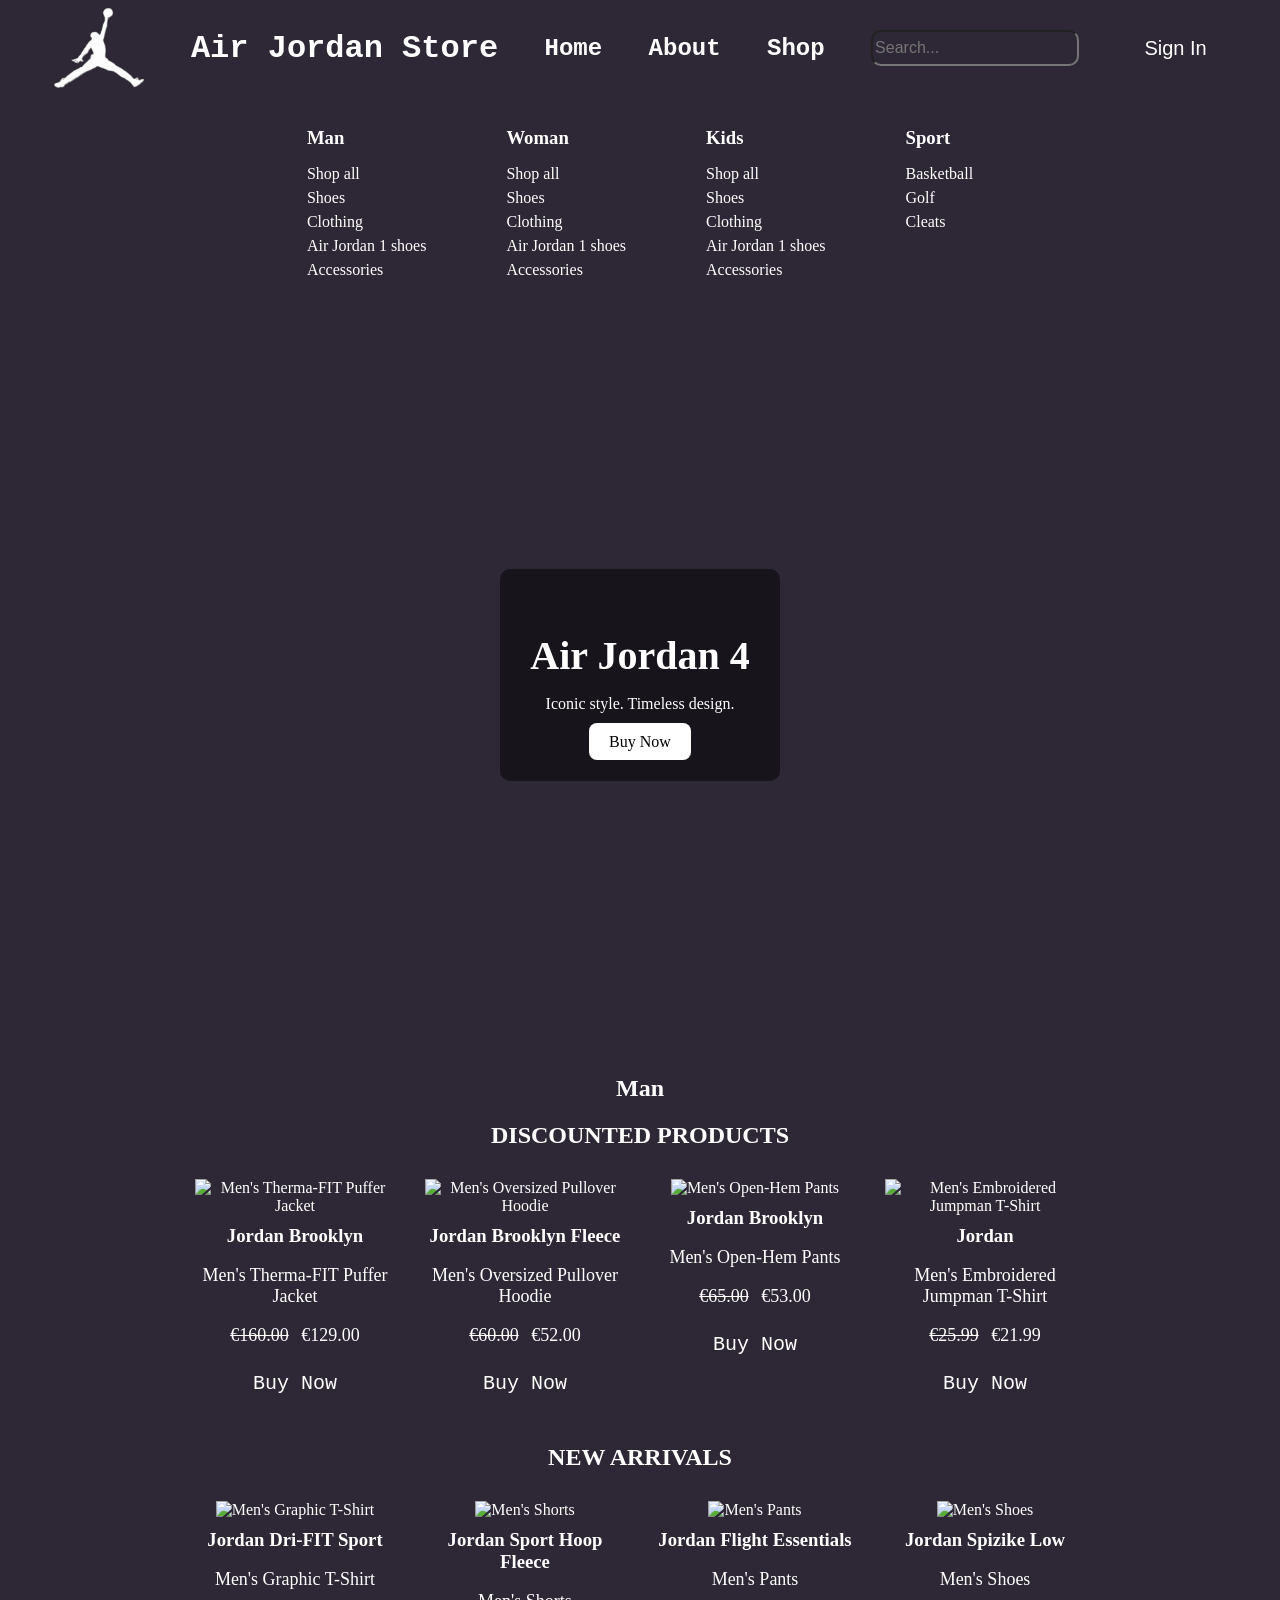
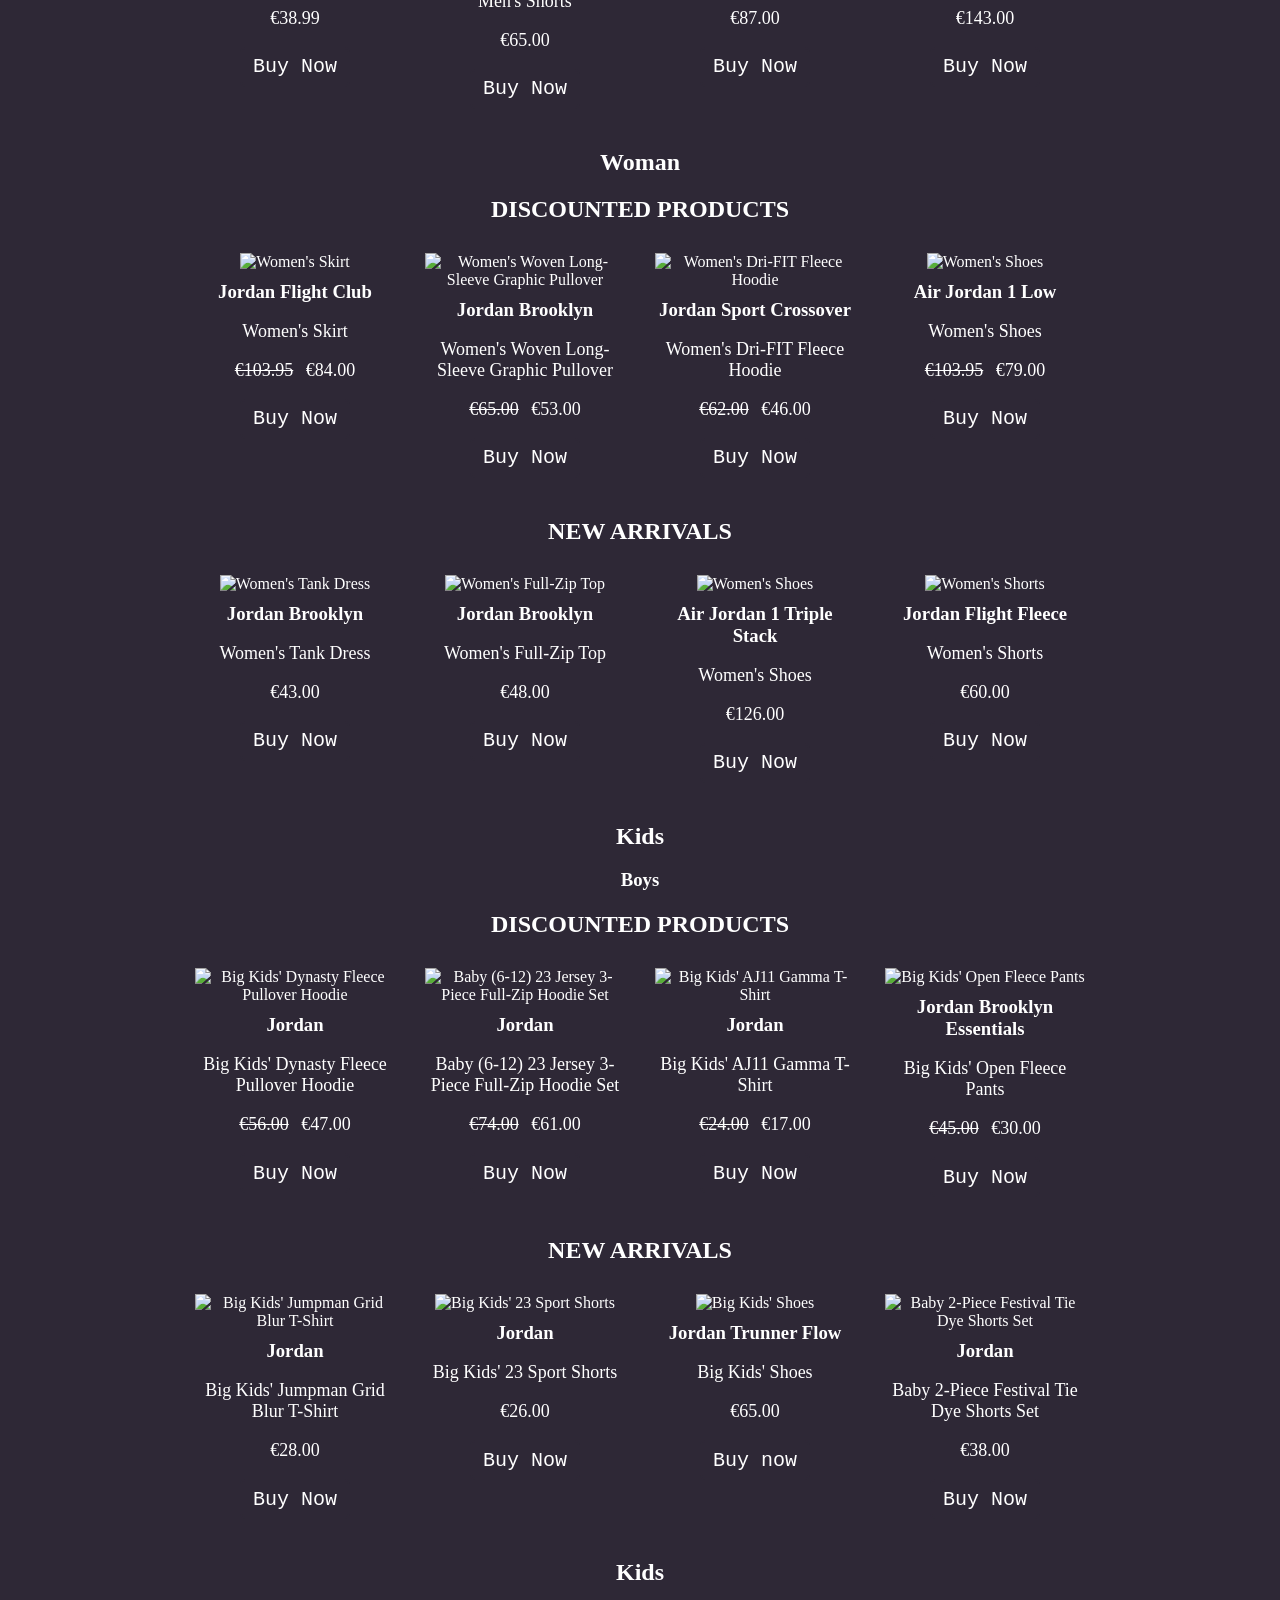
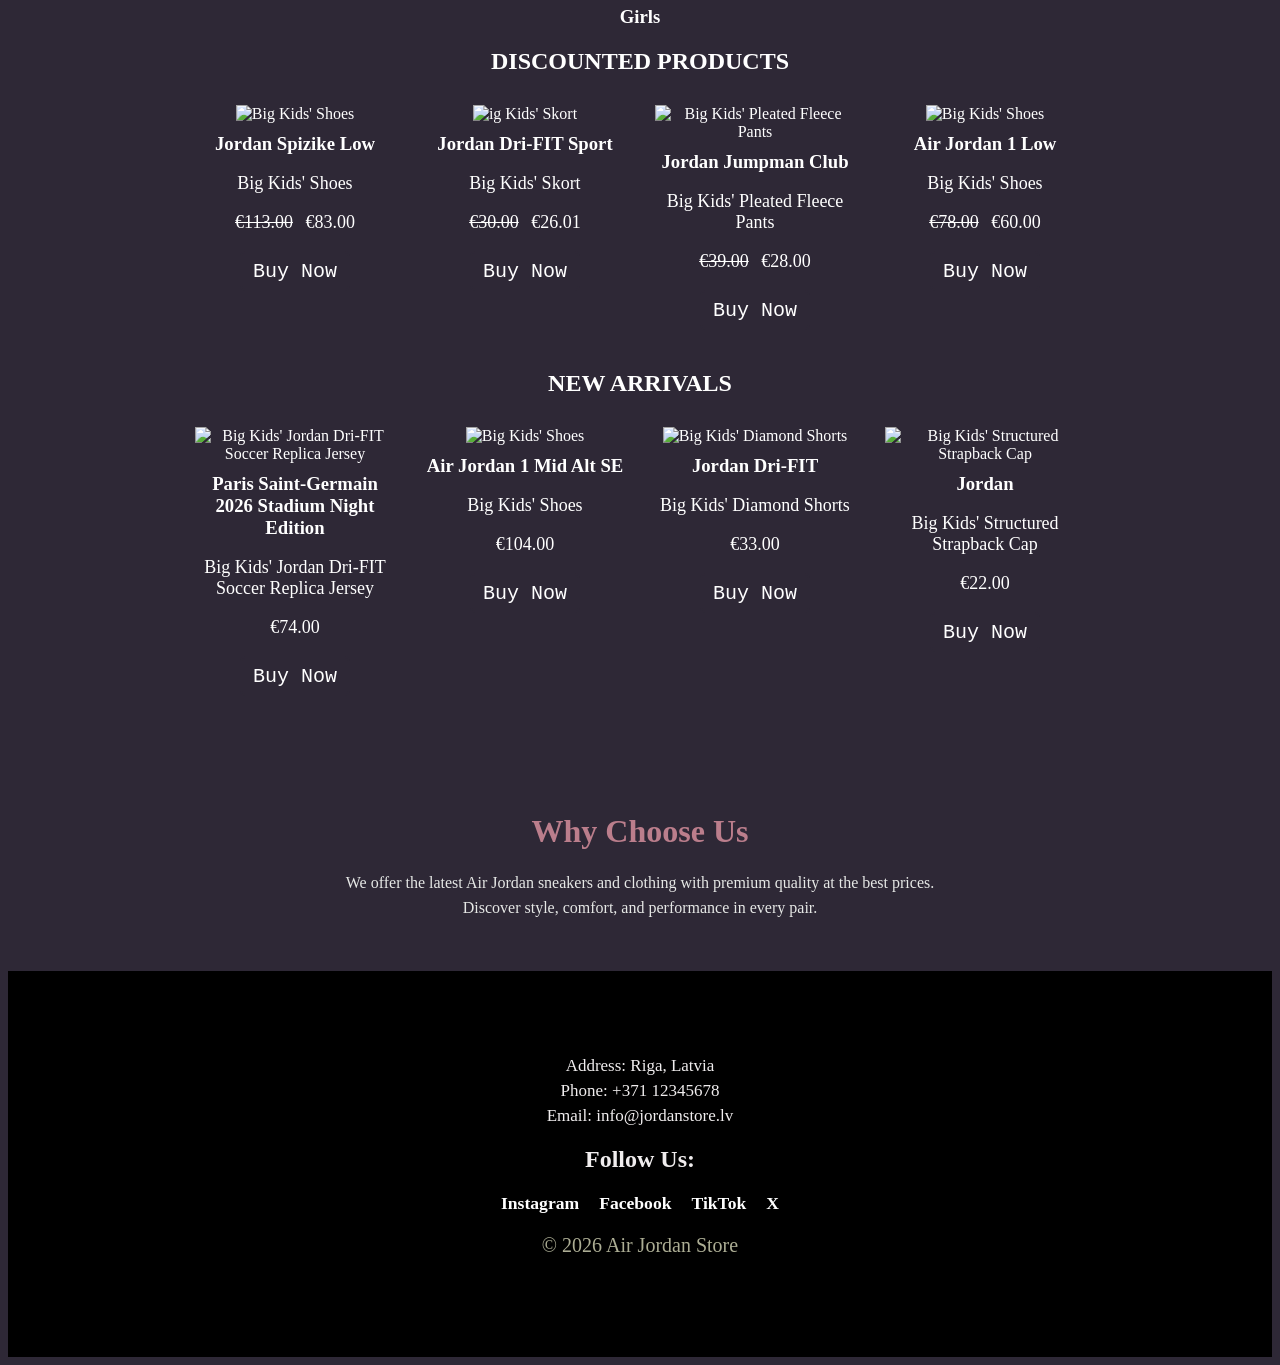
==== commit e832ec0b: "Izlaboju Mainlapu" ====
--- a/index.html
+++ b/index.html
@@ -4,7 +4,7 @@
     <meta charset="UTF-8">
     <meta name="viewport" content="width=device-width, initial-scale=1.0">
     <link rel="stylesheet" href="main.css">
-    <title>Document</title>
+    <title>Air Jordan Store Homepage</title>
 </head>
 <body>
     <header>
@@ -12,6 +12,7 @@
        <h1>Air Jordan Store</h1>
         <a href="https://www.nike.com/jordan"><h2>Home</h2></a>
         <a href="https://en.wikipedia.org/wiki/Air_Jordan"><h2>About</h2></a>
+        <a href="index(1).html"><h2>Shop</h2></a>
         <input type="text" placeholder="Search..." class="search-bar">
         <a href="https://accounts.nike.com/lookup?client_id=4fd2d5e7db76e0f85a6bb56721bd51df&redirect_uri=https://www.nike.com/auth/login&response_type=code&scope=openid%20nike.digital%20profile%20email%20phone%20flow%20country&state=5dd7658aee6a4a908328cdfddc42a113&ui_locales=en-US&code_challenge=cQ7cq3FR-IwL6ada1iKkRweam5x-0pwlZRvOvP4HV8w&code_challenge_method=S256">
         <button>Sign In</button>
--- a/main.css
+++ b/main.css
@@ -1,13 +1,19 @@
+body{
+  background-color: #2E2836;
+}
 header {
-  background: white;
+  background: #2E2836;
   display: flex;
   align-items: center;
-  justify-content: space-around;
+  justify-content: space-evenly;
+  color: white;
 }
 
 header img {
-  width: 100px;
-  height: 70px;
+  width: 90px;
+  height: 80px;
+    background-color: #2E2836; 
+  display: block;
 }
 
 header h1,
@@ -17,7 +23,7 @@
 
 header a {
   text-decoration: none;
-  color: black;
+  color: rgb(255, 255, 255);
   transition: color 0.2s;
 }
 
@@ -26,20 +32,24 @@
 }
 
 input {
-  width: 250px;
+  width: 200px;
   height: 30px;
   border-radius: 10px;
   font-size: 16px;
+  background-color:#2E2836;
+  color: white;
 }
 
 header button {
   width: 100px;
   height: 40px;
-  border: 2px solid black;
+  border: 2px solid #2E2836;
   border-radius: 10px;
-  background: white;
+  background: #2E2836;
   cursor: pointer;
-  transition: all 0.3s ease;
+  transition: 0.3s;
+  font-size: 20px;
+  color:white;
 }
 
 header button:hover {
@@ -53,11 +63,14 @@
   display: flex;
   gap: 80px;
   padding: 20px;
+  justify-content: center;
+  color: white;
 }
 
 .menu {
   list-style: none;
   padding: 0;
+  color: white;
 }
 
 .menu li {
@@ -66,30 +79,25 @@
 
 .menu a {
   text-decoration: none;
-  color: #777;
+  color: #ffffff;
   transition: color 0.2s;
 }
 
 .menu a:hover {
-  color: black;
+  color: #E7CEE3;
 }
 
 h3 {
   margin-bottom: 10px;
 }
-nav {
-  display: flex;
-  justify-content: center;
-  gap: 60px;
-}
+
 .hero {
   height: 80vh;
   background: url("https://static.nike.com/a/images/t_web_pdp_936_v2/f_auto,u_126ab356-44d8-4a06-89b4-fcdcc8df0245,c_scale,fl_relative,w_1.0,h_1.0,fl_layer_apply/b2e538a6-79f7-4e1f-90d0-adc1e359872d/AIR+JORDAN+4+RETRO+OG+FC.png") center/cover no-repeat;
-
+  width: 100%;
   display: flex;
   justify-content: center;
   align-items: center;
-
   color: white;
   text-align: center;
 }
@@ -110,7 +118,7 @@
 }
 
 .btn {
-  padding: 12px 25px;
+  padding: 10px 20px;
   background: white;
   color: black;
   text-decoration: none;
@@ -119,6 +127,154 @@
 }
 
 .btn:hover {
-  background: rgb(0, 0, 0);
-  color: white;
-}+  background: black;
+  color: white;
+}
+
+.products-section {
+  margin: 40px 0;
+  text-align: center;
+}
+
+.products-section h2 {
+  margin-bottom: 30px;
+}
+
+.products-row {
+  display: flex;
+  justify-content: center;
+  gap: 30px;
+  flex-wrap: wrap;
+}
+
+.product-card {
+  width: 200px;
+    color: white;
+}
+
+.product-card img {
+  width: 100%;
+}
+
+.product-card h3 {
+  margin: 10px 0;
+color: #ffffff;
+}
+.products-section h1{
+  color: #ffffff ;
+}
+.products-section h2{
+    color: white;
+}
+
+.products-section{
+    color: white;
+}
+
+.product-card p {
+  font-size: 18px;
+  color: white;
+}
+
+del {
+  color: white;
+  margin-right: 8px;
+}
+
+.product-card button {
+  border: 2px solid #2E2836;
+  border-radius: 5px;
+
+  background-color: #2E2836;
+  font-family: 'Courier New', Courier, monospace;
+  font-size: 20px;
+  height: 40px;
+  width: 110px;
+  transition: 0.3s;
+  cursor: pointer;
+}
+
+.product-card button:hover {
+
+  background-color: black;
+  border: 2px;
+  width: 160px;
+  height: 50px;
+  font-size: 30px;
+}
+
+.product-card button:hover a {
+  color: white;
+}
+
+.product-card a {
+  text-decoration: none;
+  color: white;
+  transition: 0.3s;
+}
+
+.product-card a:hover {
+  color: white;
+  cursor: pointer;
+}
+
+.info {
+  padding: 50px;
+  text-align: center;
+  background: #2E2836;
+  color: #e6e8e6;
+}
+
+.info h2 {
+  font-size: 32px;
+  margin-bottom: 20px;
+  color: #bb7e8c;
+}
+
+.info p {
+  max-width: 600px;
+  margin: 0 auto;
+  line-height: 1.6;
+}
+
+footer {
+  background: #000;
+  color: #F0EDEE;
+  text-align: center;
+  padding: 40px 20px;
+}
+
+.footer-content {
+  margin-bottom: 20px;
+}
+
+.footer-content p {
+  margin: 5px 0;
+}
+
+footer p {
+  font-size: 17px;
+}
+
+footer .copyright {
+  color: #ACAD94;
+  font-size: 20px;
+}
+.Social {
+  display: flex;    
+  justify-content: center;   
+  align-items: center;       
+  gap: 20px;  
+  margin-top: 20px;
+}
+
+.Social h2 {
+  margin: 0; 
+  font-size: 1.1rem;
+}
+
+.Social a {
+  text-decoration: none;
+  color: #ffffff;
+  font-weight: bold;
+}
